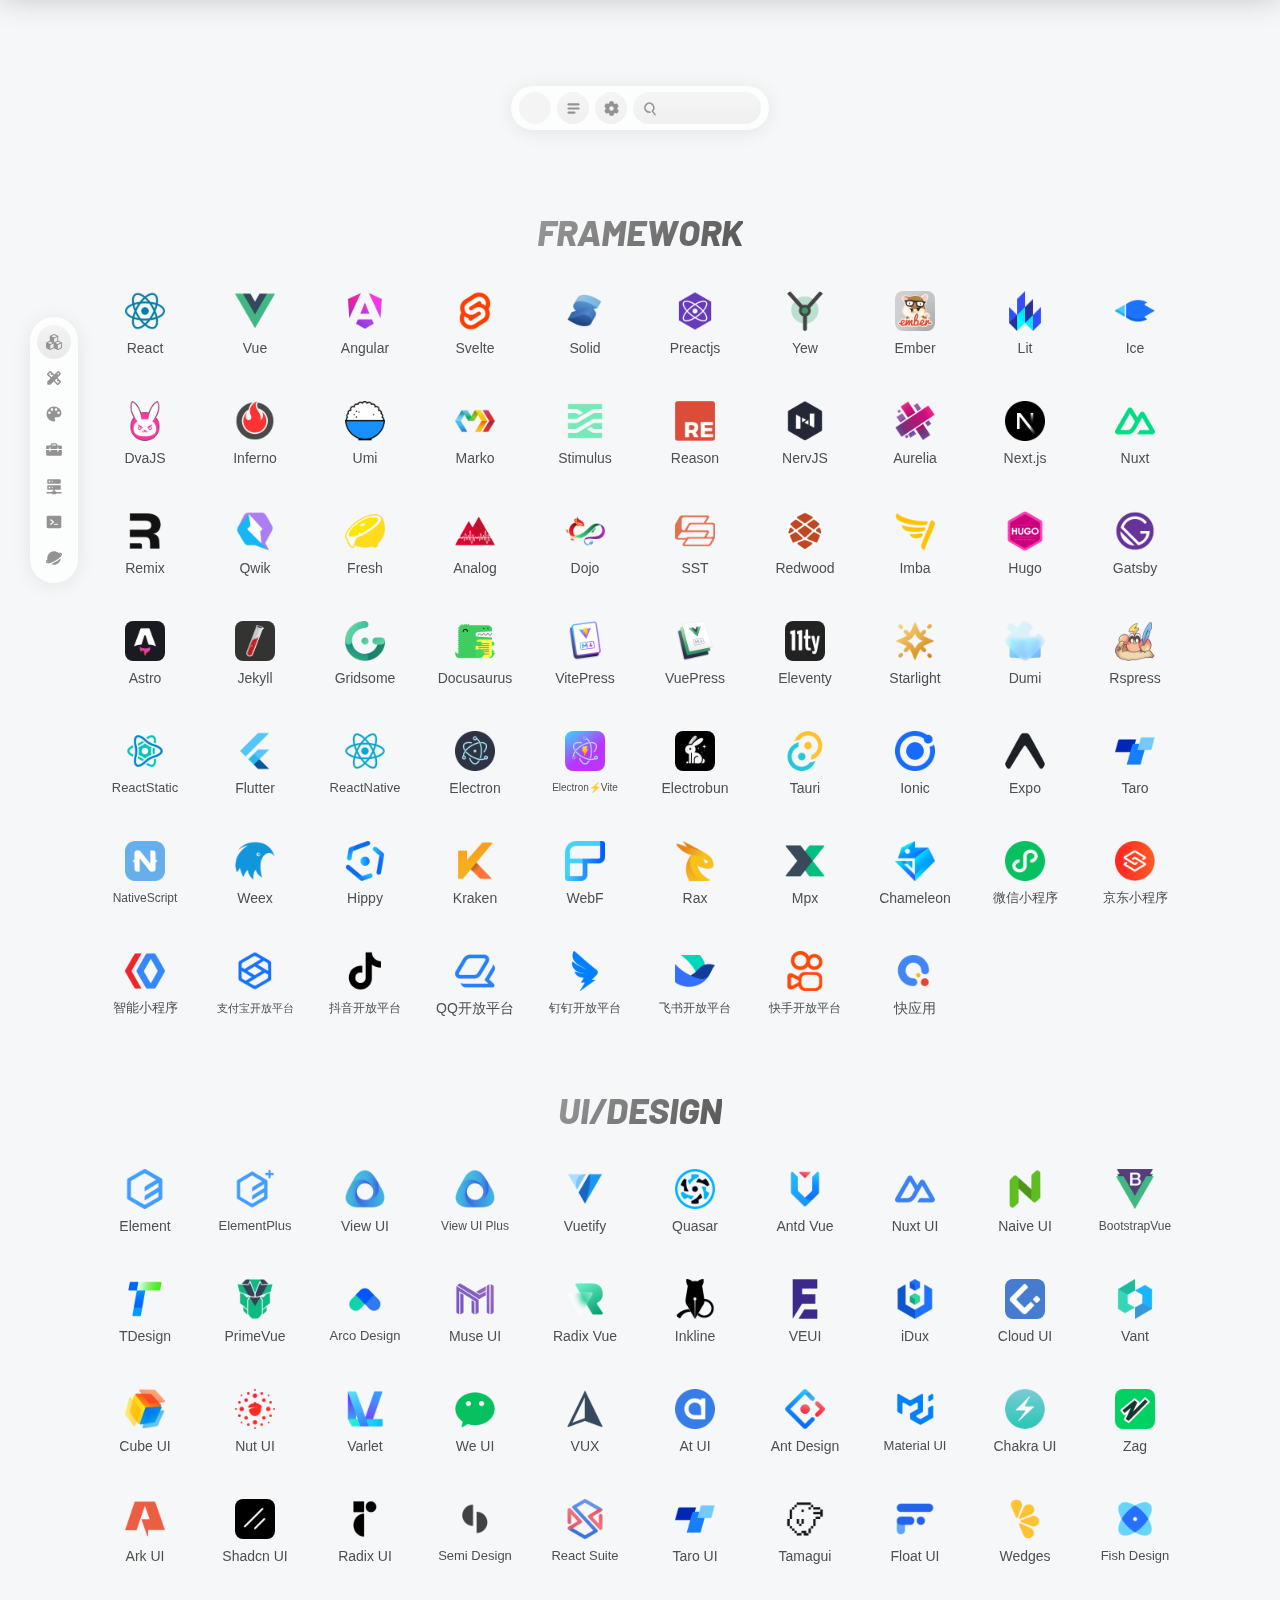
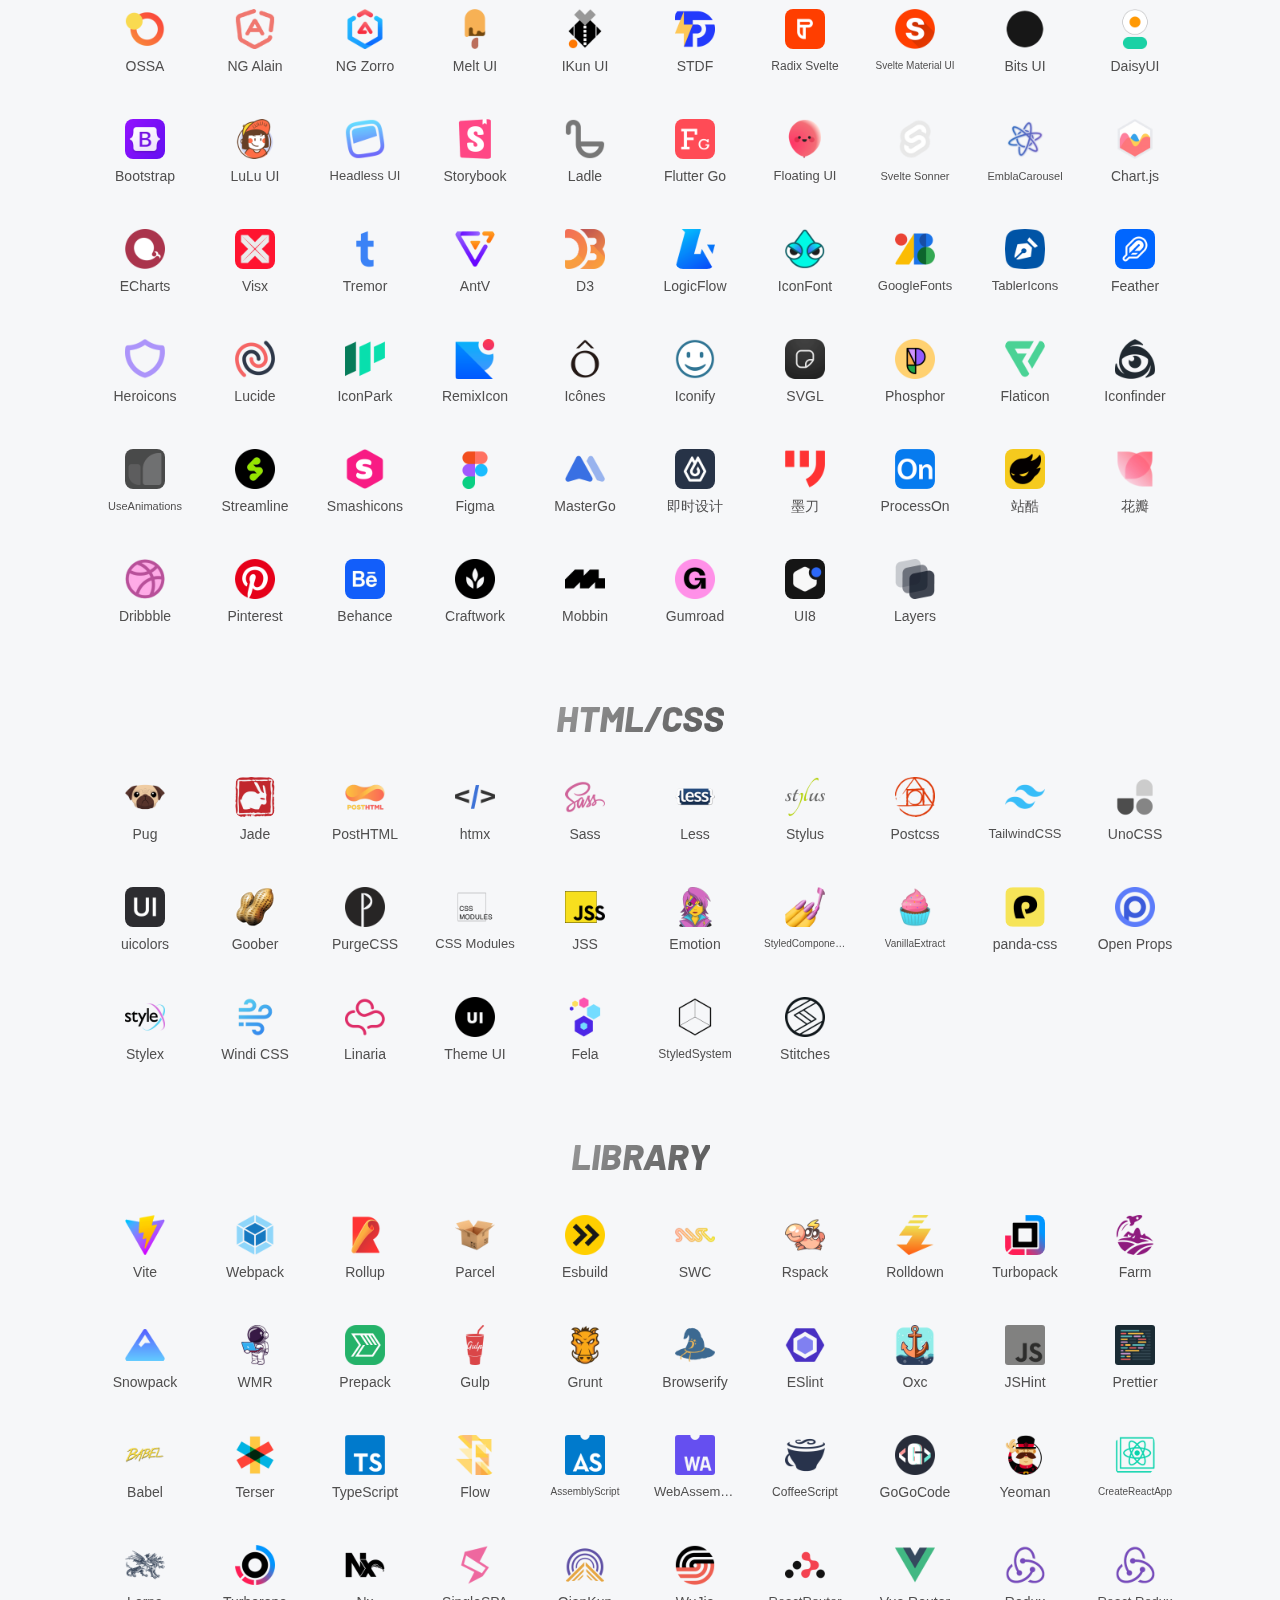
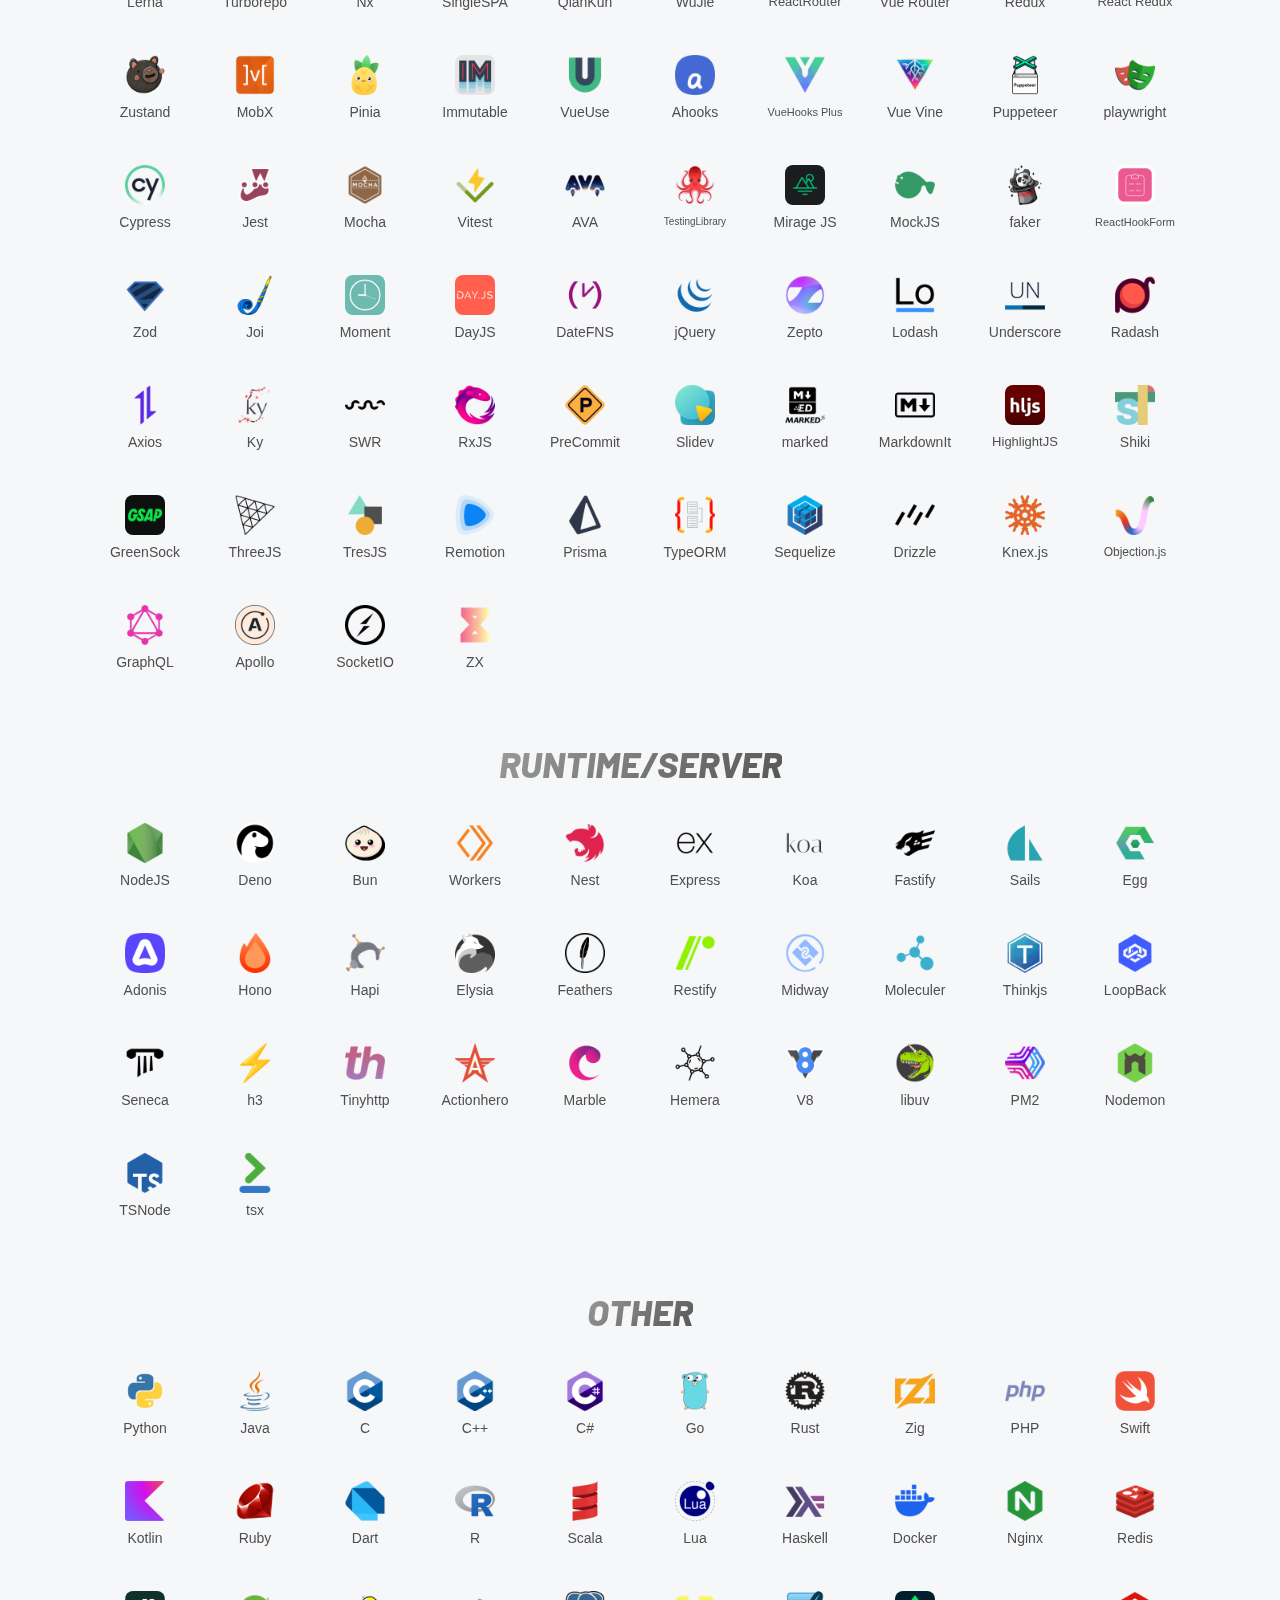
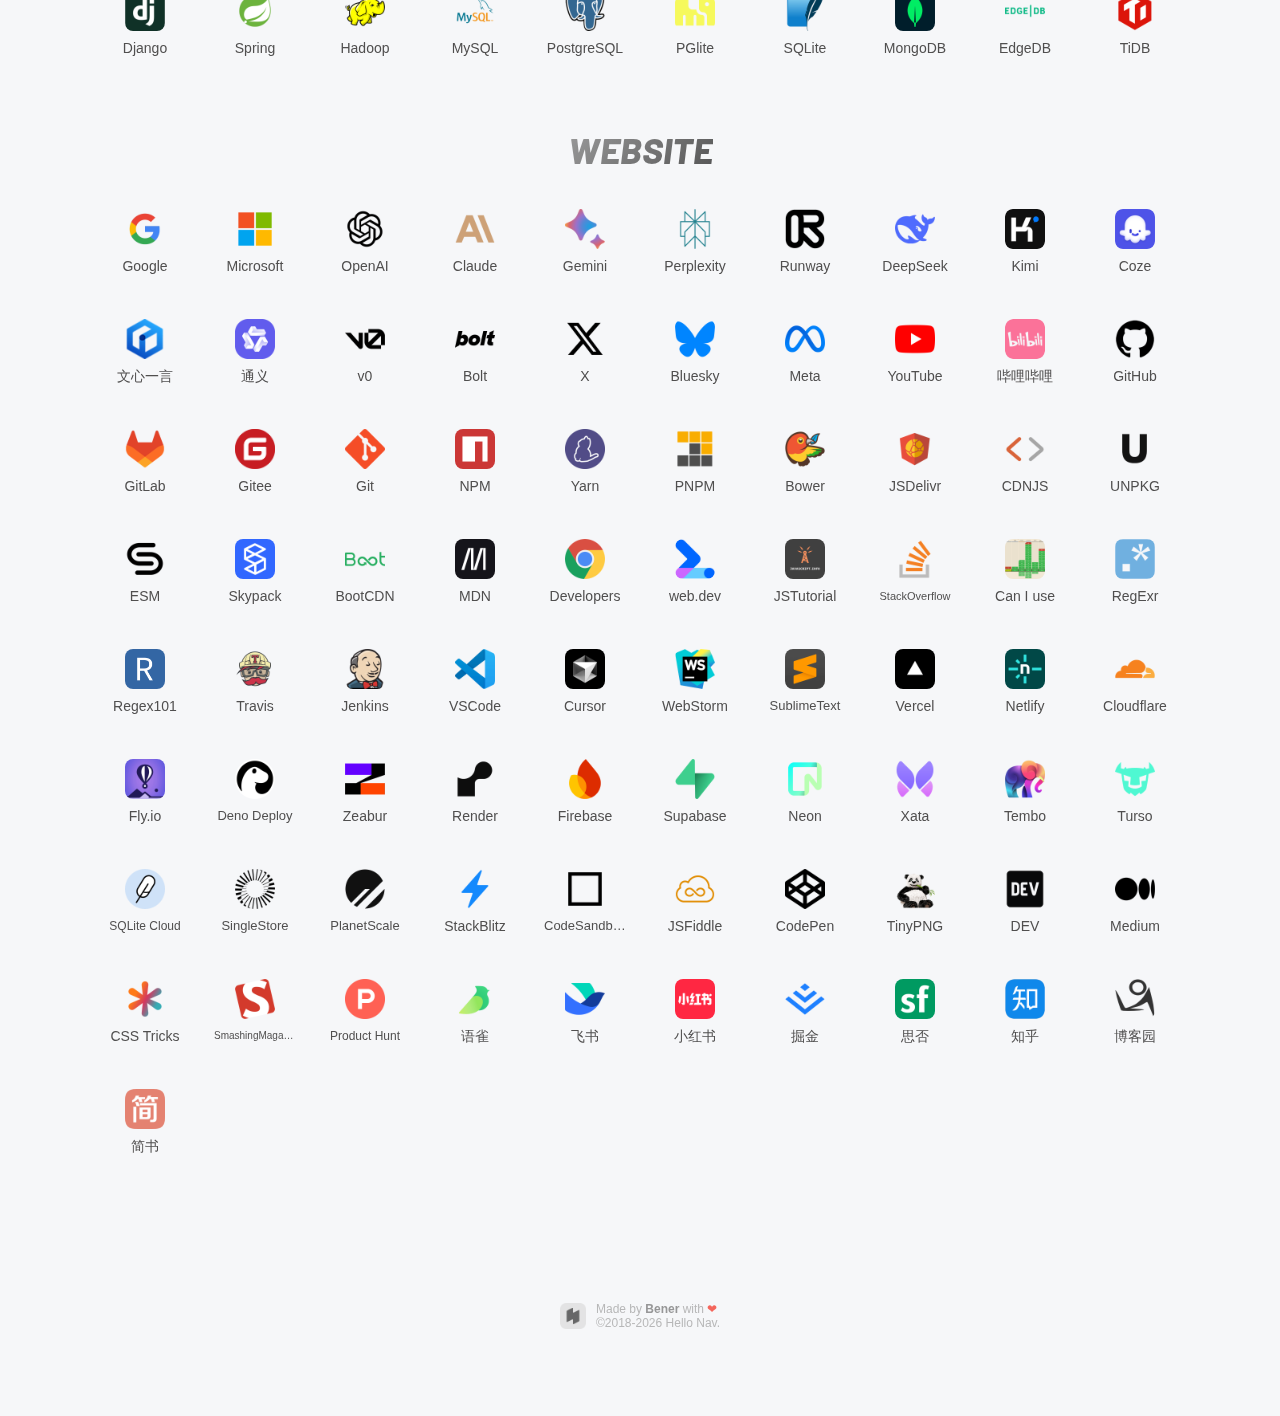
==== index.html @ e752f542 "CI BUILD" ====
<!DOCTYPE html>
<html lang="en">

<head>
  <meta charset="utf-8" />
  <!-- For old IEs -->
  <link rel="shortcut icon" href="/favicon/favicon.ico" />
  <!-- For new browsers - multisize ico  -->
  <link rel="icon" type="image/x-icon" sizes="16x16 32x32" href="/favicon/favicon.ico">
  <!-- For iPad with high-resolution Retina display running iOS ≥ 7: -->
  <link rel="apple-touch-icon" sizes="152x152" href="/favicon/favicon-152-precomposed.png">
  <!-- For iPad with high-resolution Retina display running iOS ≤ 6: -->
  <link rel="apple-touch-icon" sizes="144x144" href="/favicon/favicon-144-precomposed.png">
  <!-- For iPhone with high-resolution Retina display running iOS ≥ 7: -->
  <link rel="apple-touch-icon" sizes="120x120" href="/favicon/favicon-120-precomposed.png">
  <!-- For iPhone with high-resolution Retina display running iOS ≤ 6: -->
  <link rel="apple-touch-icon" sizes="114x114" href="/favicon/favicon-114-precomposed.png">
  <!-- For iPhone 6+ -->
  <link rel="apple-touch-icon" sizes="180x180" href="/favicon/favicon-180-precomposed.png">
  <!-- For first- and second-generation iPad: -->
  <link rel="apple-touch-icon" sizes="72x72" href="/favicon/favicon-72-precomposed.png">
  <!-- For non-Retina iPhone, iPod Touch, and Android 2.1+ devices: -->
  <link rel="apple-touch-icon" sizes="57x57" href="/favicon/favicon-57.png">
  <!-- For Old Chrome -->
  <link rel="icon" sizes="32x32" href="/favicon/favicon-32.png">
  <!-- For IE10 Metro -->
  <meta name="msapplication-TileColor" content="#FFFFFF">
  <meta name="msapplication-TileImage" content="/favicon/favicon-144.png">
  <meta name="theme-color" content="#f6f7f9">
  <!-- Chrome for Android -->
  <link rel="icon" sizes="192x192" href="/favicon/favicon-192.png">
  <meta name="viewport" content="width=device-width, initial-scale=1" />
  <meta name="description" content="A purely front-end development navigation" />
  <link rel="manifest" href="/manifest.json" />
  <title>Hello Nav!</title>
  <style>
    .skip-link {
      position: absolute;
      top: -100px;
      left: 0;
      background: #000000;
      color: white;
      padding: 8px;
      z-index: 100;
      font-family: 'bi';
    }

    .skip-link:focus {
      top: 0;
    }

  </style>
  <script src="/setup.js"></script>
  
  <script type="module" crossorigin src="/assets/index.5af26cb2.js"></script>
  <link rel="modulepreload" href="/assets/lib.41388907.js">
  <link rel="modulepreload" href="/assets/model.3e6e4081.js">
  <link rel="stylesheet" href="/assets/index.34c71556.css">
</head>

<body>
  <noscript>You need to enable JavaScript to run this app.</noscript>
  <a class="skip-link" href="#root">Skip to main</a>
  <div id="root"></div>
  <h1 style="color: transparent">Hello Nav</h1>
  
</body>

</html>
---- assets/index.34c71556.css ----
.panda-btn{position:relative;width:var(--nav-action-item-size);height:var(--nav-action-item-size);background:var(--nav-panda-primary-bg);border-radius:var(--nav-action-item-size);transition:background .3s .1s cubic-bezier(.6,.6,0,1),transform .3s cubic-bezier(.6,.6,0,1);overflow:hidden;cursor:pointer}.panda-btn:before,.panda-btn:after{content:"";position:absolute;top:0;left:0;width:100%;height:100%;transform:scale(0);border-radius:var(--nav-action-item-size);transition:background .3s cubic-bezier(.6,.6,0,1);animation-timing-function:cubic-bezier(.6,.6,0,1);animation-duration:.8s;animation-fill-mode:forwards}.panda-btn:before{animation-name:toggle-after;animation-delay:0s;background:var(--nav-panda-primary-bg)}.panda-btn:after{animation-name:toggle-before;animation-delay:.15s;background:var(--nav-panda-secondary-bg)}.panda-btn.active{background:var(--nav-panda-secondary-bg)}.panda-btn.active:before{animation-name:toggle-before;animation-delay:.15s;background:var(--nav-panda-primary-bg);z-index:1}.panda-btn.active:after{animation-name:toggle-after;animation-delay:0s;background:var(--nav-panda-secondary-bg)}@keyframes toggle-before{0%{transform:scale(0)}to{transform:scale(.35)}}@keyframes toggle-after{0%{transform:scale(.35)}to{transform:scale(1)}}.filter-bar{align-self:center;position:sticky;top:60px;border-radius:100px;padding:6px 8px;display:flex;align-items:center;-webkit-user-select:none;-moz-user-select:none;user-select:none;z-index:2024;color:var(--nav-filter-color);background:var(--nav-filter-bg);box-shadow:var(--nav-shadow);-webkit-backdrop-filter:blur(20px);backdrop-filter:blur(20px);transition:.3s}.filter-bar:hover{background:var(--nav-filter-bg-hover)}.filter-bar>*:not(:last-child){margin-right:6px}.filter-bar__btn{display:flex}.filter-bar__btn>*:not(:last-child){margin-right:6px}.filter-bar__toggle-btn{display:flex;justify-content:center;align-items:center;width:var(--nav-action-item-size);height:var(--nav-action-item-size);border-radius:50%;background:var(--nav-action-item-bg);background-size:var(--nav-action-item-bg-size);transition:transform .3s cubic-bezier(.6,.6,0,1),all .3s;cursor:pointer;-webkit-backdrop-filter:blur(2px);backdrop-filter:blur(2px)}.filter-bar__toggle-btn:hover,.filter-bar__toggle-btn:active{background-size:var(--nav-action-item-bg-size-hover)}.filter-bar__toggle-btn .icon{font-size:15px}.filter-bar__input-warp{position:relative}.filter-bar__input-warp:hover .search-input{background-size:var(--nav-action-item-bg-size-hover)}.filter-bar__input-warp .search-input{outline:none;height:var(--nav-action-item-size);line-height:var(--nav-action-item-size);width:80px;padding-left:28px;padding-right:20px;border:none;border-radius:100px;font-size:14px;color:var(--nav-color-primary);background:var(--nav-action-item-bg);background-size:var(--nav-action-item-bg-size);transition:.4s cubic-bezier(.6,.6,0,1);-webkit-backdrop-filter:blur(3px);backdrop-filter:blur(3px);will-change:width,background,padding}.filter-bar__input-warp .search-input:focus,.filter-bar__input-warp .search-input:not([value=""]){width:210px;padding-left:15px;padding-right:28px}.filter-bar__input-warp .search-input:focus~.input-icon-wrap,.filter-bar__input-warp .search-input:not([value=""])~.input-icon-wrap{transform:translate(218px)}.filter-bar__input-warp .search-input:focus~.input-icon-wrap .search-icon,.filter-bar__input-warp .search-input:not([value=""])~.input-icon-wrap .search-icon{opacity:0}.filter-bar__input-warp .search-input:focus~.input-icon-wrap .clear-icon,.filter-bar__input-warp .search-input:not([value=""])~.input-icon-wrap .clear-icon{opacity:1}.filter-bar__input-warp .input-icon-wrap{position:absolute;top:10px;left:10px;border-radius:50px;transform:translate(0);will-change:transform;transition:transform .4s cubic-bezier(.6,.6,0,1)}.filter-bar__input-warp .input-icon-wrap .search-icon{opacity:1;position:absolute;top:0;left:0;will-change:opacity;transition:color .3s,opacity .4s cubic-bezier(.6,.6,0,1)}.filter-bar__input-warp .input-icon-wrap .clear-icon{opacity:0;position:absolute;top:0;left:0;margin-top:-1px;z-index:10;will-change:opacity;transition:color .3s,opacity .4s cubic-bezier(.6,.6,0,1);cursor:pointer}.cell{display:grid;grid-template:10px 90px 10px / 10px 90px 10px;transform-style:preserve-3d;perspective:500px}.cell .app{position:relative;display:grid;grid-area:2 / 2;grid-template:6px 1fr 20px 10px / 1fr;border-radius:8px;transform-origin:bottom;transition:background .2s,transform .8s cubic-bezier(.6,.6,0,1);backface-visibility:hidden;overflow:hidden;background:var(--nav-app-bg)}.cell .app:hover{background:var(--nav-app-bg-hover);box-shadow:var(--nav-shadow);animation:2.5s 2s rock infinite}.cell .app:hover .corner{width:20px;height:20px;transition-duration:.3s;transition-delay:.1s}.cell .app .img-box{grid-area:2 / 1;display:flex;justify-content:center;align-items:center}.cell .app .img-box img{display:inline-block;width:40px;height:40px;border-radius:8px;opacity:var(--nav-app-logo-op);transition:filter .3s;filter:none}.cell .app .img-box img.less-radius{border-radius:3px}.cell .app .img-box img.dark-invert{filter:var(--nav-app-logo-filter-invert)}.cell .app .title{grid-area:3 / 1;overflow:hidden;text-overflow:ellipsis;white-space:nowrap;padding:0 4px;line-height:20px;font-size:14px;color:var(--nav-color-primary);transition:color .3s}.cell .app .title[data-size=small]{font-size:13px}.cell .app .title[data-size=tiny]{font-size:12px}.cell .app .title[data-size=mini]{font-size:11px}.cell .app .title[data-size=micro]{font-size:10px}.cell .app .corner{overflow:hidden;position:absolute;top:0;right:0;width:0px;height:0px;transition-duration:.15s;transition-timing-function:cubic-bezier(.6,.6,0,1);border-radius:0 8px;background:var(--nav-app-corner-bg);box-shadow:0 2px 6px #80808014,0 2px 2px #3a3a3a14}.cell .app .corner:hover{width:26px;height:26px;transition-duration:.3s}.cell .app .corner:hover .corner-icon-wrap .corner-icon{transform:rotate(45deg) translateY(6px);transition-duration:.2s}.cell .app .corner:active{width:28px;height:28px;transition-duration:.2s}.cell .app .corner:active .corner-icon-wrap .corner-icon{transform:rotate(45deg) translateY(5px)}.cell .app .corner .corner-icon-wrap{overflow:hidden;position:absolute;top:0;left:2px;bottom:2px;right:0;clip-path:polygon(0 0,100% 0,100% 100%,0 0)}.cell .app .corner .corner-icon-wrap .corner-icon{position:absolute;top:0;right:0;width:12px;height:12px;transform:rotate(45deg) translateY(12px);transition:.2s .1s cubic-bezier(.6,.6,0,1)}.cell .app-back{display:grid;grid-area:2 / 2;grid-template-rows:12px 1fr 22px 7px;border-radius:8px;transition:color .3s,background .3s,transform .8s cubic-bezier(.6,.6,0,1);transform-origin:center;transform:rotateY(180deg);backface-visibility:hidden;background:var(--nav-app-bg);color:var(--nav-color-primary)}.cell .app-back .app-setting-head{display:grid;grid-area:2 / 1;grid-template-rows:1fr 1fr;font-size:13px}.cell .app-back .app-setting-head img{grid-area:1 / 1;width:24px;height:24px;border-radius:4px;margin:auto;opacity:var(--nav-app-logo-op);transition:filter .3s;vertical-align:middle;filter:none}.cell .app-back .app-setting-head img.less-radius{border-radius:1px}.cell .app-back .app-setting-head img.dark-invert{filter:var(--nav-app-logo-filter-invert)}.cell .app-back .app-setting-head .title{grid-area:2 / 1;font-size:13px;line-height:24px;padding:0 2px;overflow:hidden;text-overflow:ellipsis;white-space:nowrap;color:var(--nav-color-primary);transition:color .3s}.cell .app-back .app-setting-head .title[data-size=small]{font-size:13px}.cell .app-back .app-setting-head .title[data-size=tiny]{font-size:12px}.cell .app-back .app-setting-head .title[data-size=mini]{font-size:11px}.cell .app-back .app-setting-head .title[data-size=micro]{font-size:10px}.cell .app-back .app-setting-content{grid-area:3 / 1;display:flex;justify-content:center;flex:1}.cell .app-back .app-setting-content .icon{-webkit-user-select:none;-moz-user-select:none;user-select:none;padding:3px;font-size:16px;cursor:pointer;border-radius:6px;font-family:iconfont;vertical-align:top;line-height:1}.cell .app-back .app-setting-content .icon:hover:not(.disabled){background:var(--nav-app-icon-bg-hover)}.cell .app-back .app-setting-content .icon.disabled{color:var(--nav-color-secondary);cursor:not-allowed}.cell .app-back .app-setting-content .icon-favorite-active{color:#ffc107}.cell.favorite+.cell:not(.favorite):before{content:"";position:absolute;top:50%;left:-1.5px;margin-top:-11px;border-radius:3px;width:3px;height:22px;transition:background .3s;background:var(--nav-line-color-primary)!important}.cell .app-placeholder{display:flex;justify-content:center;align-items:center;width:100px;height:98px;grid-area:2 / 2;border-radius:8px;font-size:40px;transition:all .3s,transform .8s cubic-bezier(.6,.6,0,1);transform-origin:center;transform:rotateY(180deg);backface-visibility:hidden;background:var(--nav-app-bg);color:var(--nav-color-secondary);animation:.8s app-reverse forwards cubic-bezier(.6,.6,0,1);cursor:pointer}.cell .app-placeholder:hover{background:var(--nav-bg-secondary)!important}.cell .app-placeholder .icon{font-size:30px;cursor:pointer;border-radius:6px;font-family:iconfont}@keyframes app-reverse{0%{transform:rotateY(180deg)}to{transform:rotateY(0)}}@keyframes rock{75%{transform:rotate(0)}80%{transform:rotate(-4deg)}85%{transform:rotate(3deg)}90%{transform:rotate(-2deg)}95%{transform:rotate(1deg)}}.contain-wrap{padding:80px 3vw 0;margin-bottom:55px}.contain-wrap.category{padding:80px 5vw 0}.contain-wrap .category-item:last-child{min-height:calc(100vh - 420px)}.contain-wrap .category-item:not(:last-child){margin-bottom:50px}.contain-wrap .category-item__title{font-size:36px;font-weight:400;font-style:normal;font-family:bi;margin-bottom:15px;scroll-margin-top:180px}@media screen and (min-width: 2000px){.contain-wrap .category-item__title{font-size:42px}}.contain-wrap .category-item__title-link{display:inline-block;background:var(--nav-header-gradient-color);-webkit-background-clip:text;background-clip:text;-webkit-text-fill-color:transparent;color:var(--nav-header-color);transition:opacity .3s;opacity:.8}.contain-wrap .category-item__title-link:hover{opacity:1}.contain-wrap .category-item .app-list{justify-content:center}.contain-wrap .app-list{display:grid;grid-template-columns:repeat(auto-fill,110px);justify-content:center}.contain-wrap.reverse .app{transition:transform .8s cubic-bezier(.6,.6,0,1);transform:rotateY(-180deg)}.contain-wrap.reverse .app *{transition:none!important}.contain-wrap.reverse .app-back,.contain-wrap.reverse .app-placeholder{transform:rotateY(0);background:var(--nav-app-bg-setting)}.contain-wrap:not(.reverse) .app-back{transition:background .3s,transform .8s cubic-bezier(.6,.6,0,1)}.contain-wrap:not(.reverse) .app-back *{transition:none!important}@media screen and (max-width: 700px){.contain-wrap{padding-left:1vw!important;padding-right:1vw!important}}.err-message{line-height:30px;text-align:center;margin-top:25vh;font-size:24px;color:var(--nav-color-regular);transition:color .3s}.err-message .error-tips{font-size:20px;margin-top:8px;color:var(--nav-color-secondary)}.err-message a{display:inline-flex;align-items:center;vertical-align:bottom;padding:0 4px;border-radius:6px;text-decoration:underline;color:var(--nav-color-regular);transition:color .1s,background .1s}.err-message a:hover{background:var(--nav-bg-secondary);color:var(--nav-color-primary)}.err-message a:hover .icon{fill:var(--nav-color-primary)}.err-message a .icon{display:inline-block;color:var(--nav-color-regular);transition:color .1s;margin-right:2px}.err-message a .icon>div{height:100%}.err-message a .icon>div svg{vertical-align:top}.result-tips{height:0;color:var(--nav-color-secondary)}.sidebar{position:fixed;top:50%;left:30px;transform:translateY(-50%)}.sidebar .navbar{display:flex;flex-direction:column;gap:2px;border-radius:24px;padding:8px 7px;background:var(--nav-filter-bg);box-shadow:var(--nav-shadow);-webkit-backdrop-filter:blur(20px);backdrop-filter:blur(20px);transition:background .3s,margin .4s,padding .4s;transition-timing-function:cubic-bezier(.6,.6,0,1)}.sidebar .navbar:hover{padding:8px 9px;margin-left:-10px}.sidebar .navbar:hover a{width:160px;padding:8px 12px}.sidebar .navbar:hover a .sidebar__title{opacity:1;transition:opacity .55s}.sidebar .navbar:hover+.go-top{transform:scale(0)!important;opacity:0!important}.sidebar .navbar a{box-sizing:border-box;width:34px;display:flex;overflow:hidden;line-height:18px;padding:8px;border-radius:30px;color:var(--nav-filter-color);transition:color .3s,padding .4s,width .4s;transition-timing-function:cubic-bezier(.6,.6,0,1)}.sidebar .navbar a:hover,.sidebar .navbar a:active,.sidebar .navbar a.active{background:var(--nav-action-item-bg)}.sidebar .navbar a .sidebar__title{opacity:0;font-weight:700;font-size:12px;margin-left:8px;transition:opacity .4s;transition-timing-function:cubic-bezier(.6,.6,0,1)}.sidebar .navbar a .icon{font-size:18px}.sidebar .go-top{position:absolute;box-sizing:border-box;display:block;padding:10px;margin-top:10px;margin-left:4px;border-radius:30px;color:var(--nav-filter-color);background:var(--nav-filter-bg);font-size:18px;box-shadow:var(--nav-shadow);-webkit-backdrop-filter:blur(20px);backdrop-filter:blur(20px);transition:.3s,transform .4s,opacity .4s;transition-timing-function:cubic-bezier(.6,.6,0,1);transform:scale(0);opacity:0}.sidebar .go-top.show{transform:scale(1);opacity:1}.sidebar .go-top:hover,.sidebar .go-top:active{background:var(--nav-filter-bg-hover)}@media screen and (max-width: 700px){.sidebar{display:none}}@media screen and (min-width: 1560px){.sidebar{left:40px}}@media screen and (min-width: 1920px){.sidebar{left:45px}}.footer__wrap{display:flex;justify-content:center;align-items:center;-webkit-user-select:none;-moz-user-select:none;user-select:none;margin-top:70px;font-size:12px;line-height:1.2;color:var(--nav-color-secondary)}.footer__wrap .footer__copyright{text-align:left;opacity:.8}.footer__wrap .logo{display:inline-block;width:26px;height:26px;margin-right:10px;font-size:0;background:url(/favicon/favicon-512.png) center / cover;color:transparent;filter:var(--nav-logo-filter);transition:.4s}.footer__wrap .logo:hover{filter:var(--nav-logo-filter-hover)}.footer__wrap .heart{color:#f44336}.footer__wrap .bold{font-weight:700}.footer__wrap .bener-link{color:var(--nav-color-regular);transition:.3s}.footer__wrap .bener-link:hover{color:var(--nav-color-primary)}@font-face{font-family:iconfont;src:url([data-uri]) format("woff")}.iconfont{font-family:iconfont!important;font-size:16px;font-style:normal;-webkit-font-smoothing:antialiased;-moz-osx-font-smoothing:grayscale}.icon-right:before{content:"\e6d7"}.icon-left:before{content:"\e6da"}.icon-hide:before{content:"\e6d5"}.icon-show:before{content:"\e6d6"}.icon-edit:before{content:"\e6d4"}.icon-favorite-active:before{content:"\e6d2"}.icon-favorite:before{content:"\e6d3"}.icon-add:before{content:"\e6d9"}:root{--nav-bg-primary: #ffffff;--nav-bg-regular: #f6f7f9;--nav-bg-secondary: #eeeeee;--nav-color-primary: #504f4f;--nav-color-regular: #7f7f7f;--nav-color-secondary: #a8a8a8;--nav-line-color-primary: #e4e4e4;--nav-shadow: 0 2px 20px rgba(0, 0, 0, .08);--nav-filter-color: #939393;--nav-filter-bg: rgba(255, 255, 255, .7);--nav-filter-bg-hover: rgba(255, 255, 255, .9);--nav-header-color: #606060;--nav-header-gradient-color: linear-gradient(135deg, #858585, #2e2e2e);--nav-action-item-bg: linear-gradient(rgba(0, 0, 0, .04), rgba(0, 0, 0, .08));--nav-action-item-bg-size: 200% 200%;--nav-action-item-bg-size-hover: 100% 100%;--nav-action-item-size: 32px;--nav-panda-primary-bg: #f4f4f4;--nav-panda-secondary-bg: var(--nav-color-regular);--nav-app-bg: none;--nav-app-bg-hover: var(--nav-bg-primary);--nav-app-bg-setting: var(--nav-bg-primary);--nav-app-logo-op: 1;--nav-app-logo-filter-invert: none;--nav-app-corner-bg: linear-gradient(45deg, #fff 36%, #d3d3d3 44%, #2f3242 52%);--nav-app-icon-bg-hover: #f4f4f4;--nav-logo-filter: grayscale(1) opacity(.8);--nav-logo-filter-hover: grayscale(0) opacity(1)}:root.theme--dark{--nav-bg-primary: #292929;--nav-bg-regular: #1e1e1e;--nav-bg-secondary: #303030;--nav-color-primary: #c6c6c6;--nav-color-regular: #a0a0a0;--nav-color-secondary: #808080;--nav-line-color-primary: #464646;--nav-shadow: 0 2px 20px rgba(0, 0, 0, .08);--nav-filter-color: #a0a0a0;--nav-filter-bg: rgba(60, 60, 60, .6);--nav-filter-bg-hover: rgba(60, 60, 60, .8);--nav-header-color: var(--nav-color-primary);--nav-header-gradient-color: linear-gradient(135deg, #909090, #ededed);--nav-action-item-bg: linear-gradient(rgba(255, 255, 255, .04), rgba(255, 255, 255, .08));--nav-action-item-bg-size: 200% 200%;--nav-action-item-bg-size-hover: 100% 100%;--nav-action-item-size: 32px;--nav-panda-primary-bg: var(--nav-color-regular);--nav-panda-secondary-bg: #434343;--nav-app-bg: var(--nav-bg-primary);--nav-app-bg-hover: #252525;--nav-app-bg-setting: var(--nav-bg-primary);--nav-app-logo-op: .8;--nav-app-logo-filter-invert: invert(.9);--nav-app-corner-bg: linear-gradient(45deg, #383838 36%, #636363 44%, #1e2022 52%);--nav-app-icon-bg-hover: #404040;--nav-logo-filter: opacity(.4) grayscale(1);--nav-logo-filter-hover: opacity(1) brightness(.8)}@font-face{font-family:bi;src:url(/assets/bi.72f0bf5a.woff) format("woff"),url(/assets/bi.ec4dbe40.ttf)}@font-face{font-family:DINAlternate;src:url(/assets/DINAlternate.2479db63.woff) format("woff")}*{margin:0;padding:0;list-style:none;text-decoration:none;-webkit-tap-highlight-color:transparent}html{background:var(--nav-bg-regular)}body{background:var(--nav-bg-regular);font-size:14px;font-family:-apple-system,BlinkMacSystemFont,Segoe UI,Roboto,Oxygen,Ubuntu,Cantarell,Fira Sans,Droid Sans,Helvetica Neue,sans-serif;-webkit-font-smoothing:antialiased;-moz-osx-font-smoothing:grayscale;transition:.3s;transition-property:background,color}body:before{content:"";position:fixed;top:-50px;left:0;width:100%;height:50px;box-shadow:0 0 30px #16161633;z-index:2024}h1{height:0;line-height:0;width:0;text-indent:-99999px;overflow:hidden;visibility:hidden;font-family:bi}.icon{width:1em;height:1em;fill:currentColor;overflow:hidden}#root{display:flex;flex-direction:column;padding:86px 0;text-align:center;min-height:100vh;box-sizing:border-box}.body{flex:1;display:flex;flex-direction:column}.main{flex:1;min-height:300px}.vertical-center{vertical-align:middle}
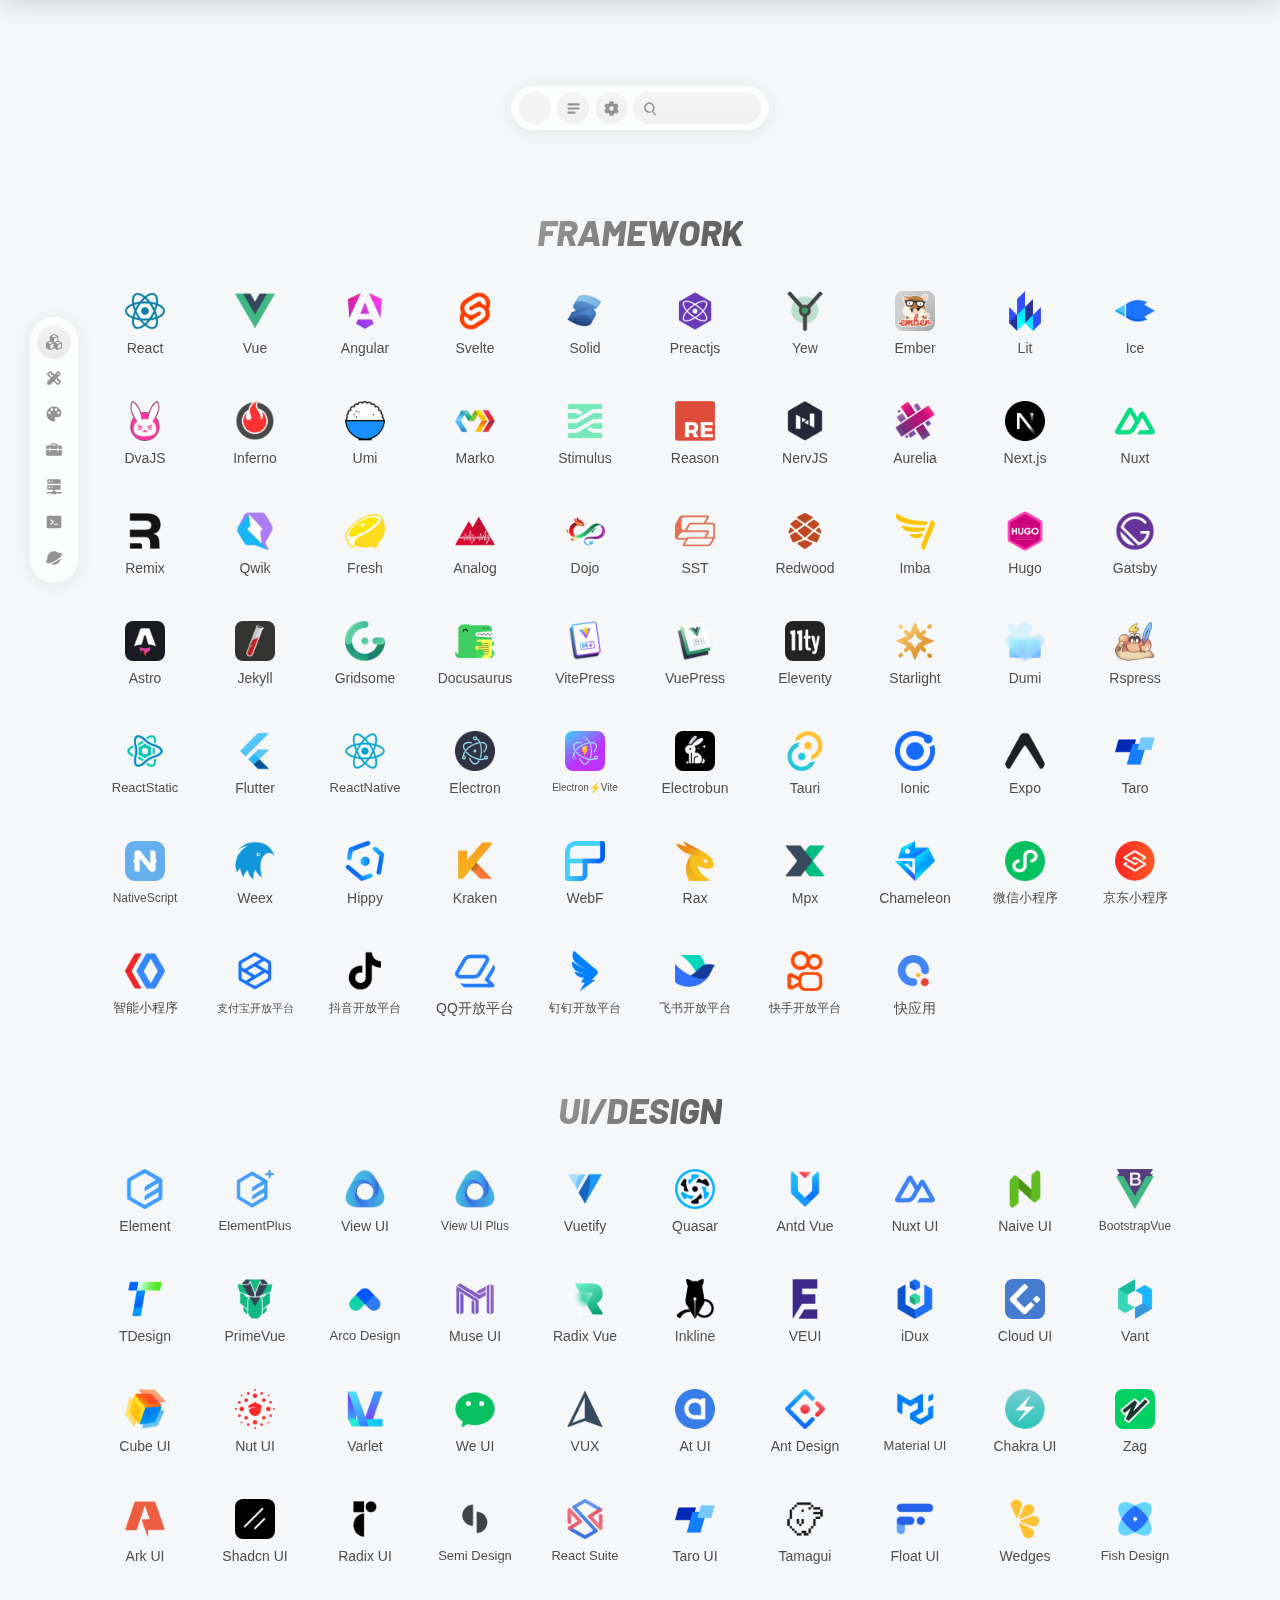
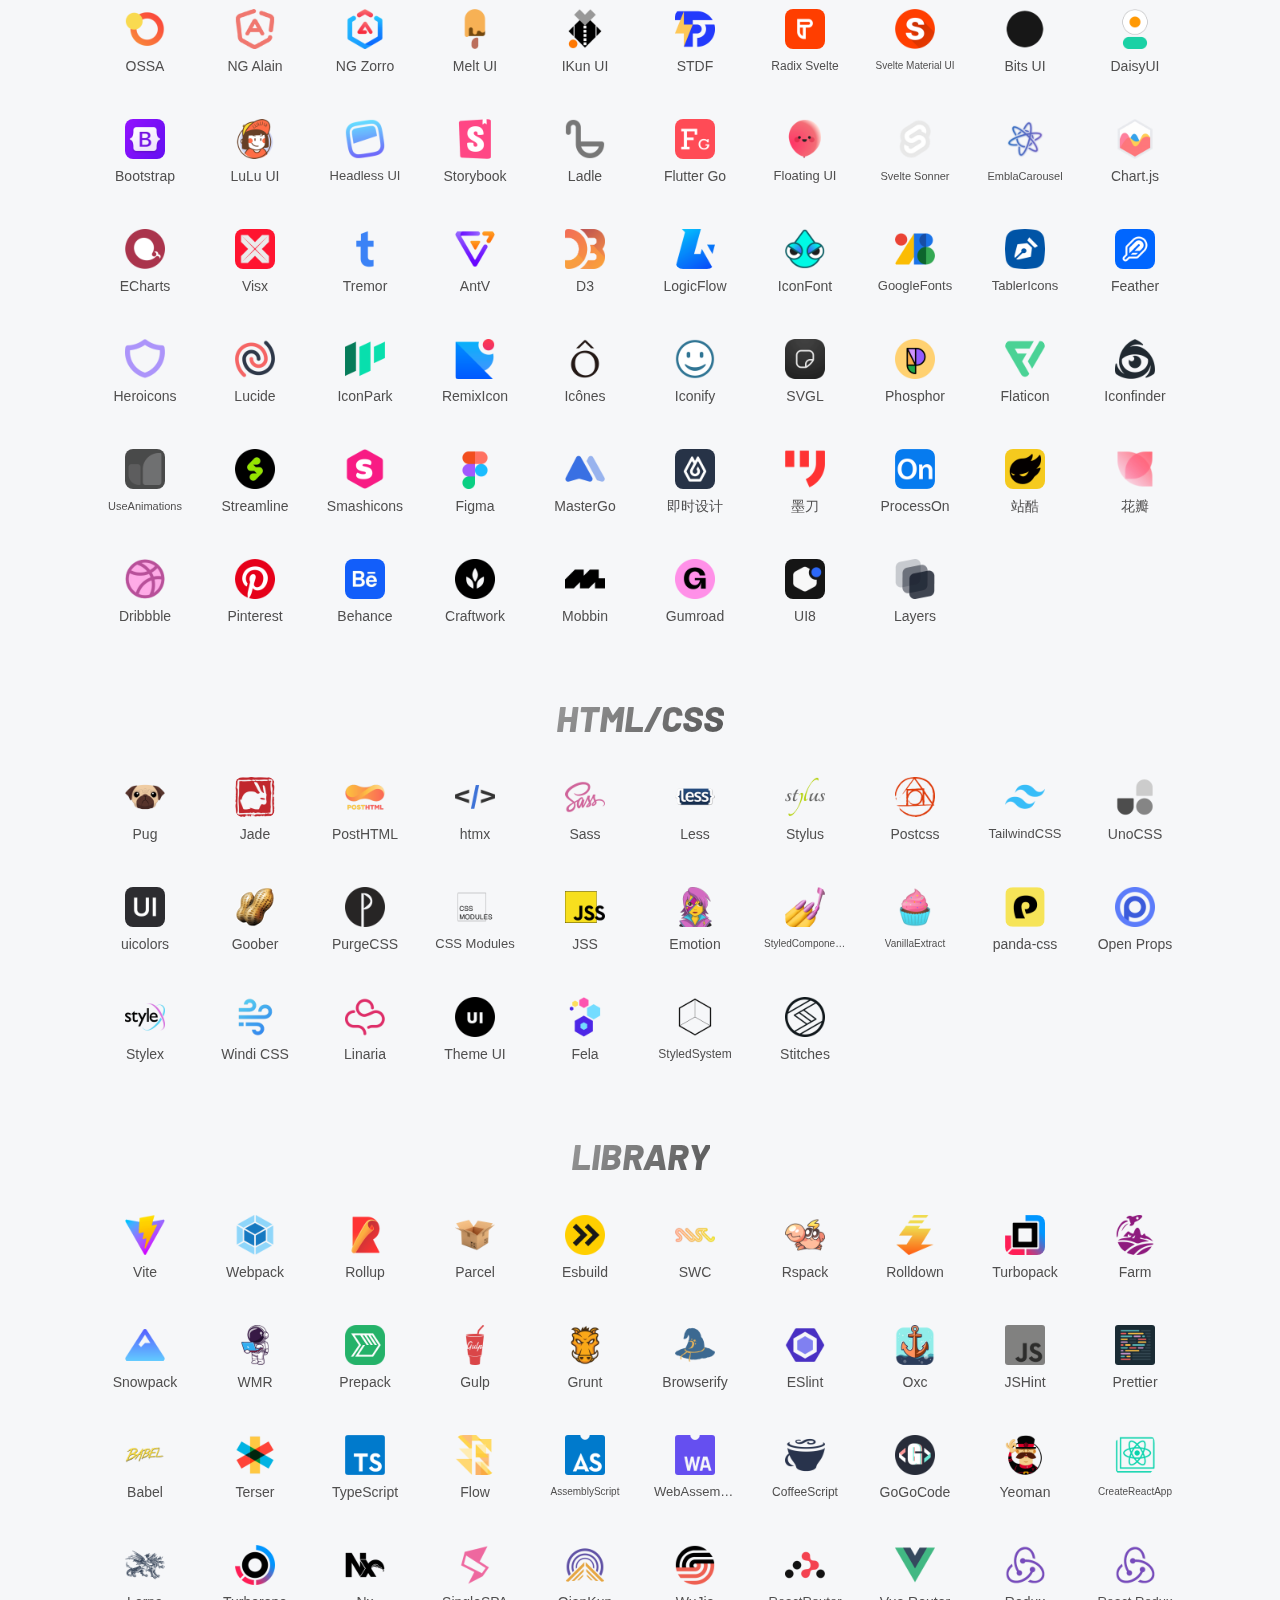
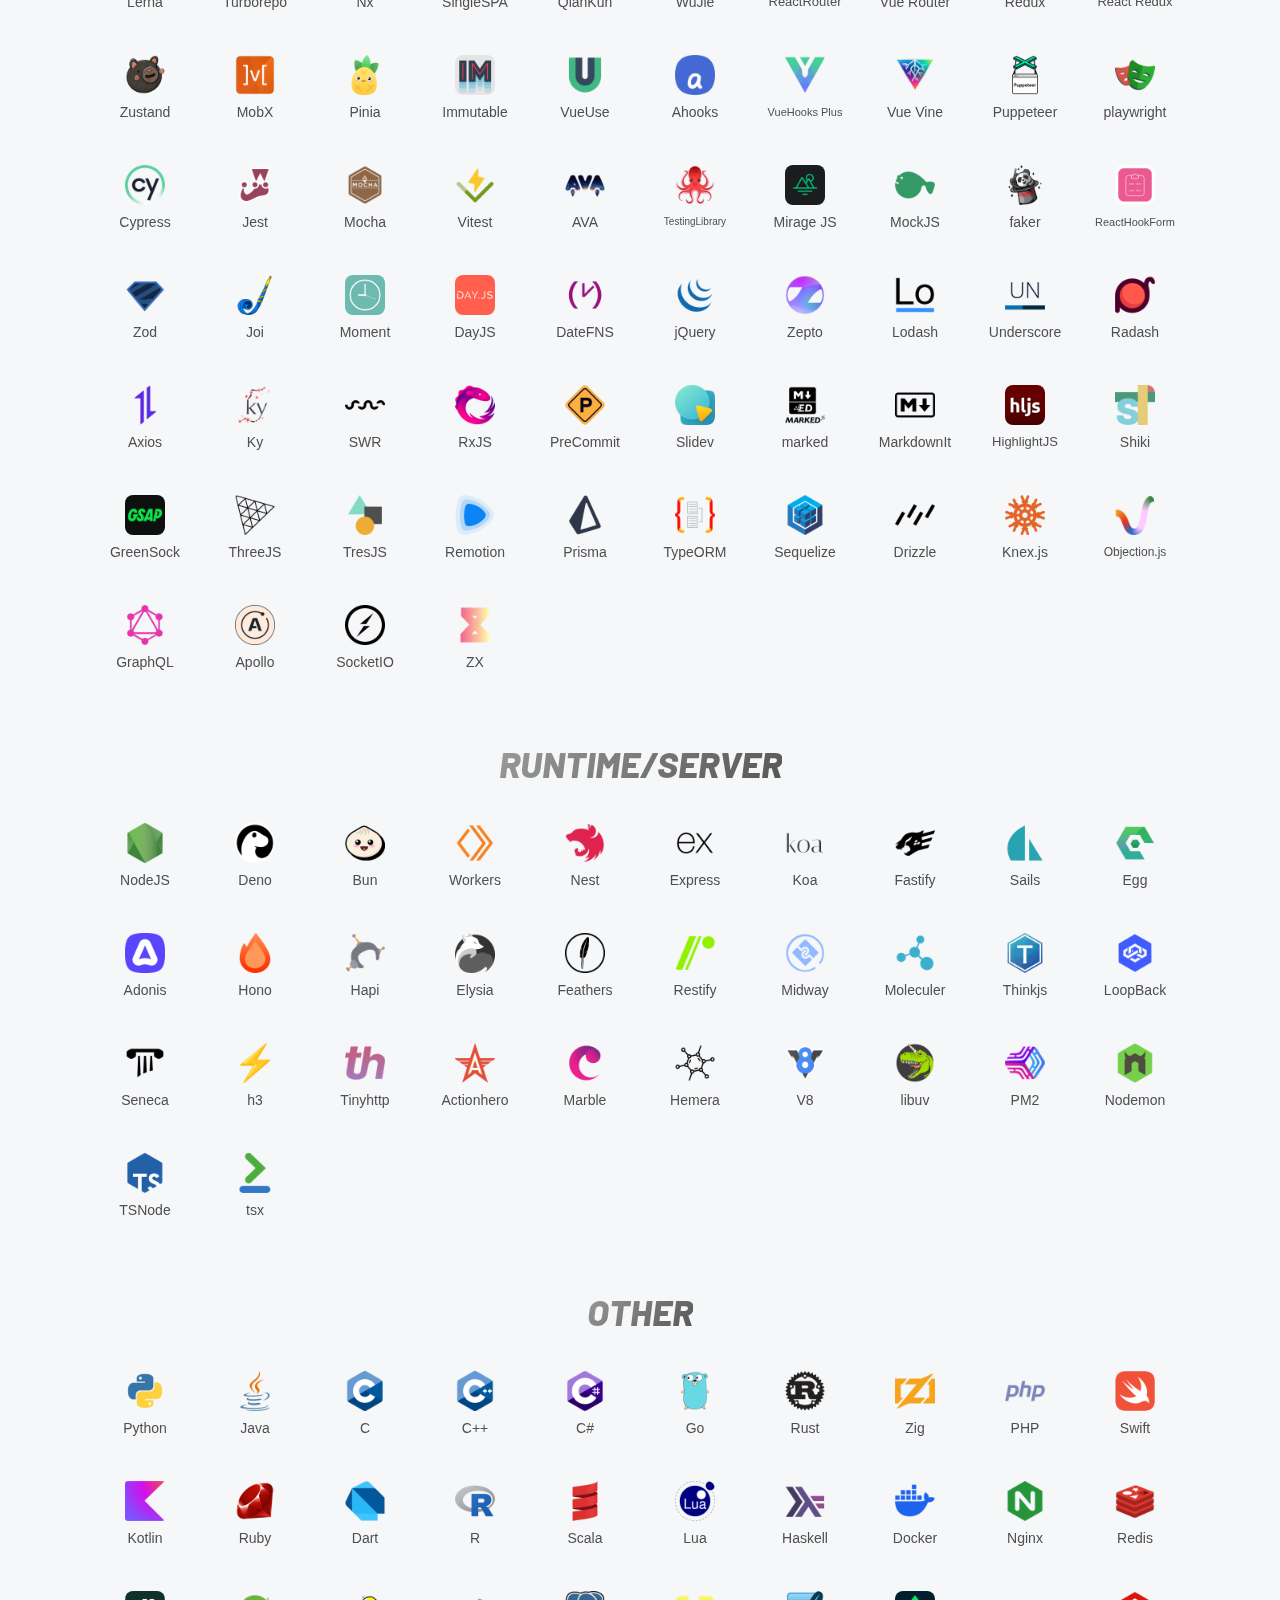
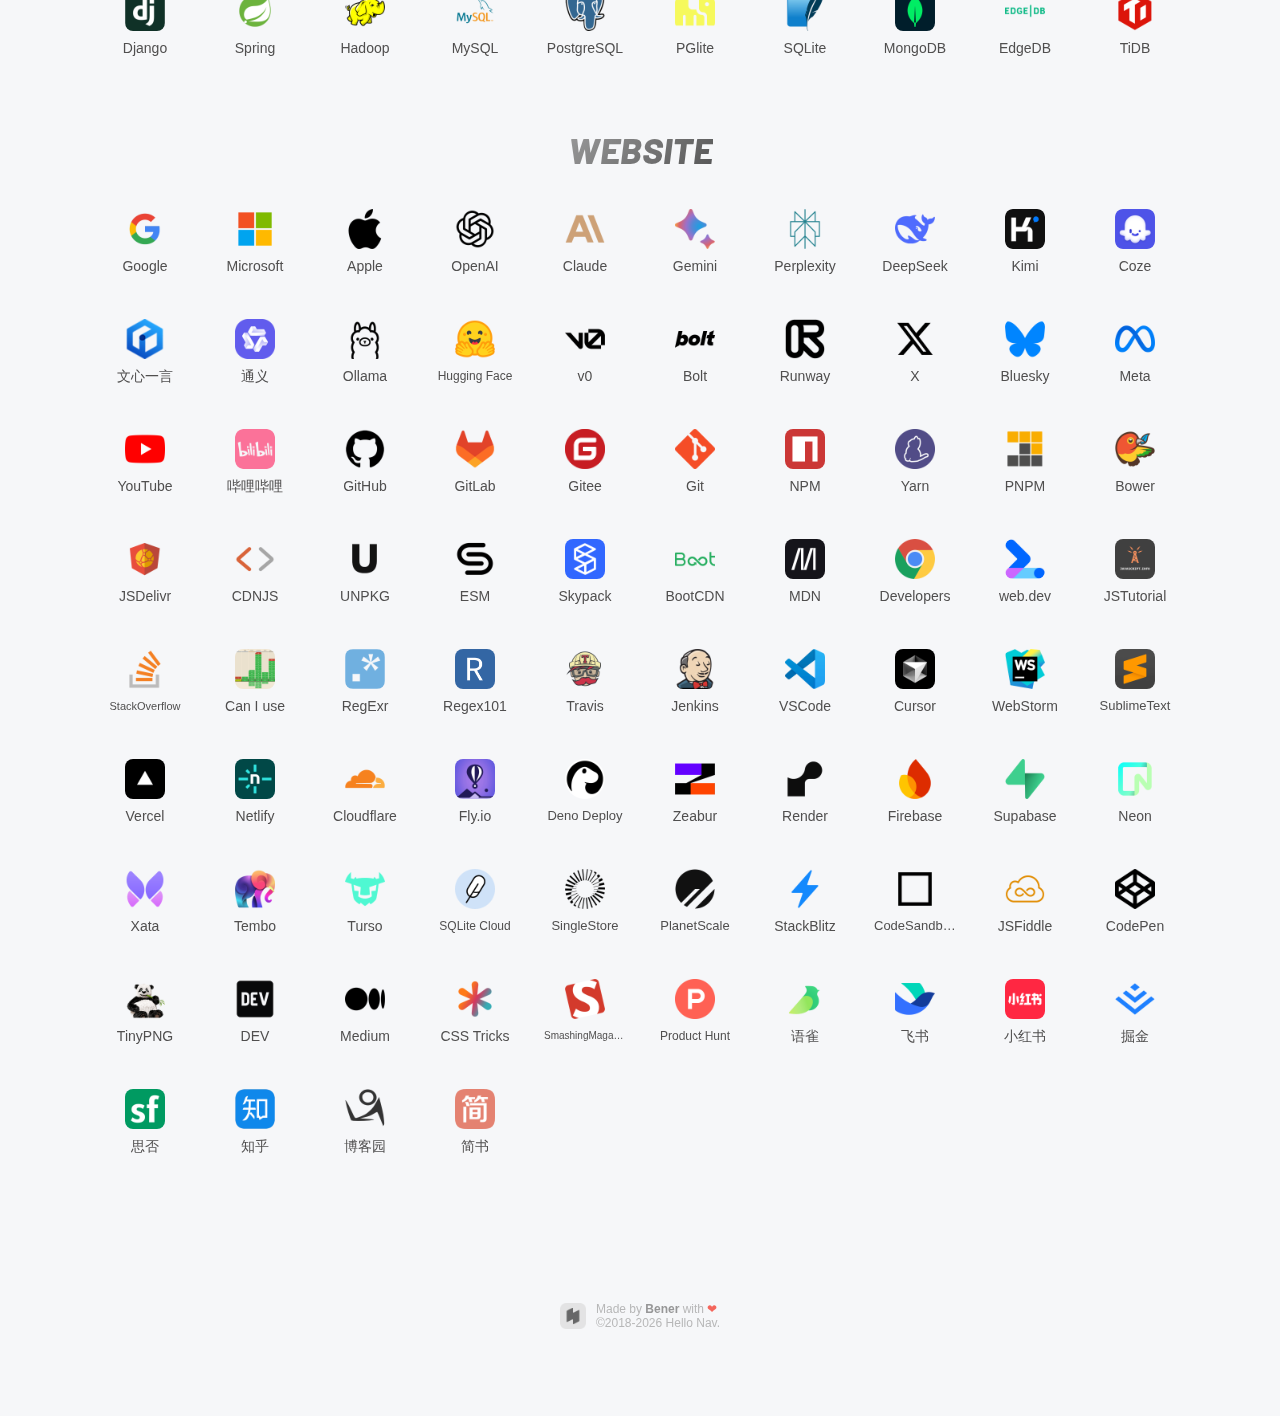
==== commit 556c8621: "CI BUILD" ====
--- a/index.html
+++ b/index.html
@@ -52,9 +52,9 @@
   </style>
   <script src="/setup.js"></script>
   
-  <script type="module" crossorigin src="/assets/index.5af26cb2.js"></script>
+  <script type="module" crossorigin src="/assets/index.a50d0312.js"></script>
   <link rel="modulepreload" href="/assets/lib.41388907.js">
-  <link rel="modulepreload" href="/assets/model.3e6e4081.js">
+  <link rel="modulepreload" href="/assets/model.55d3114a.js">
   <link rel="stylesheet" href="/assets/index.34c71556.css">
 </head>
 
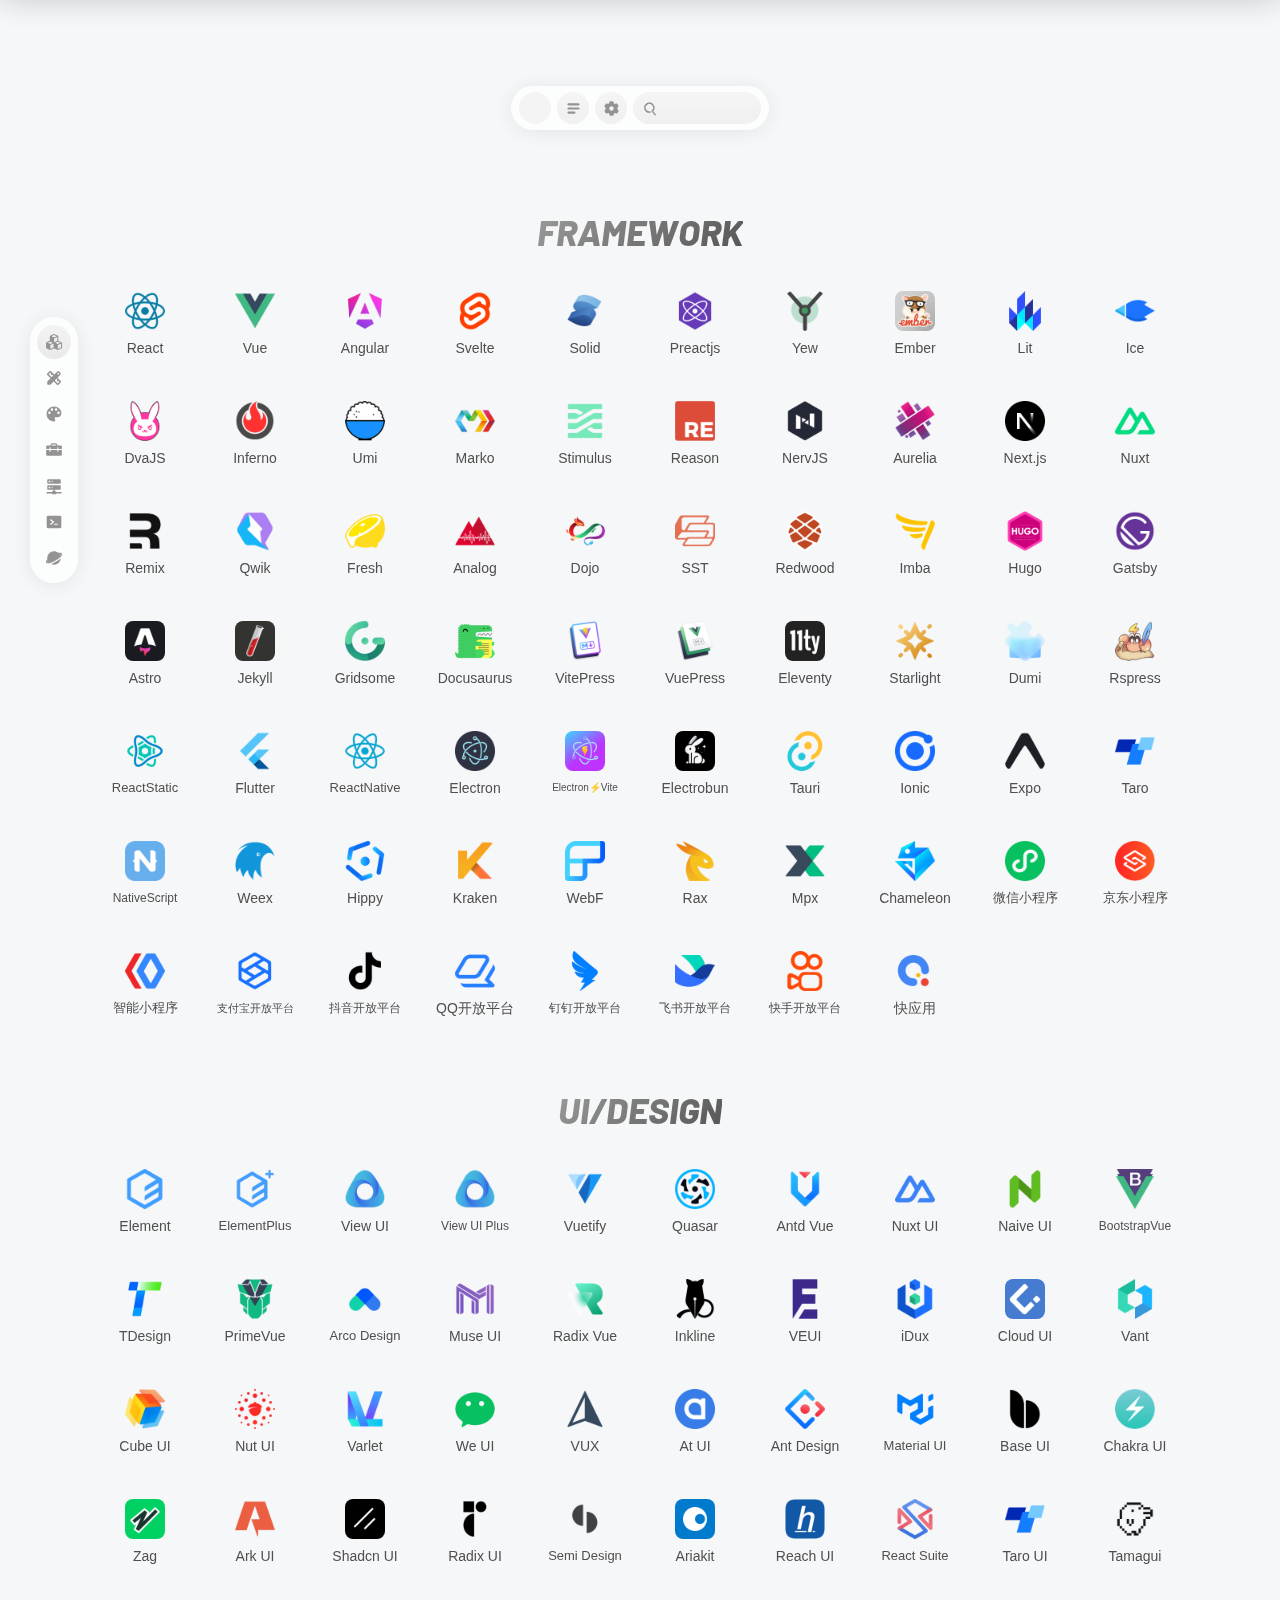
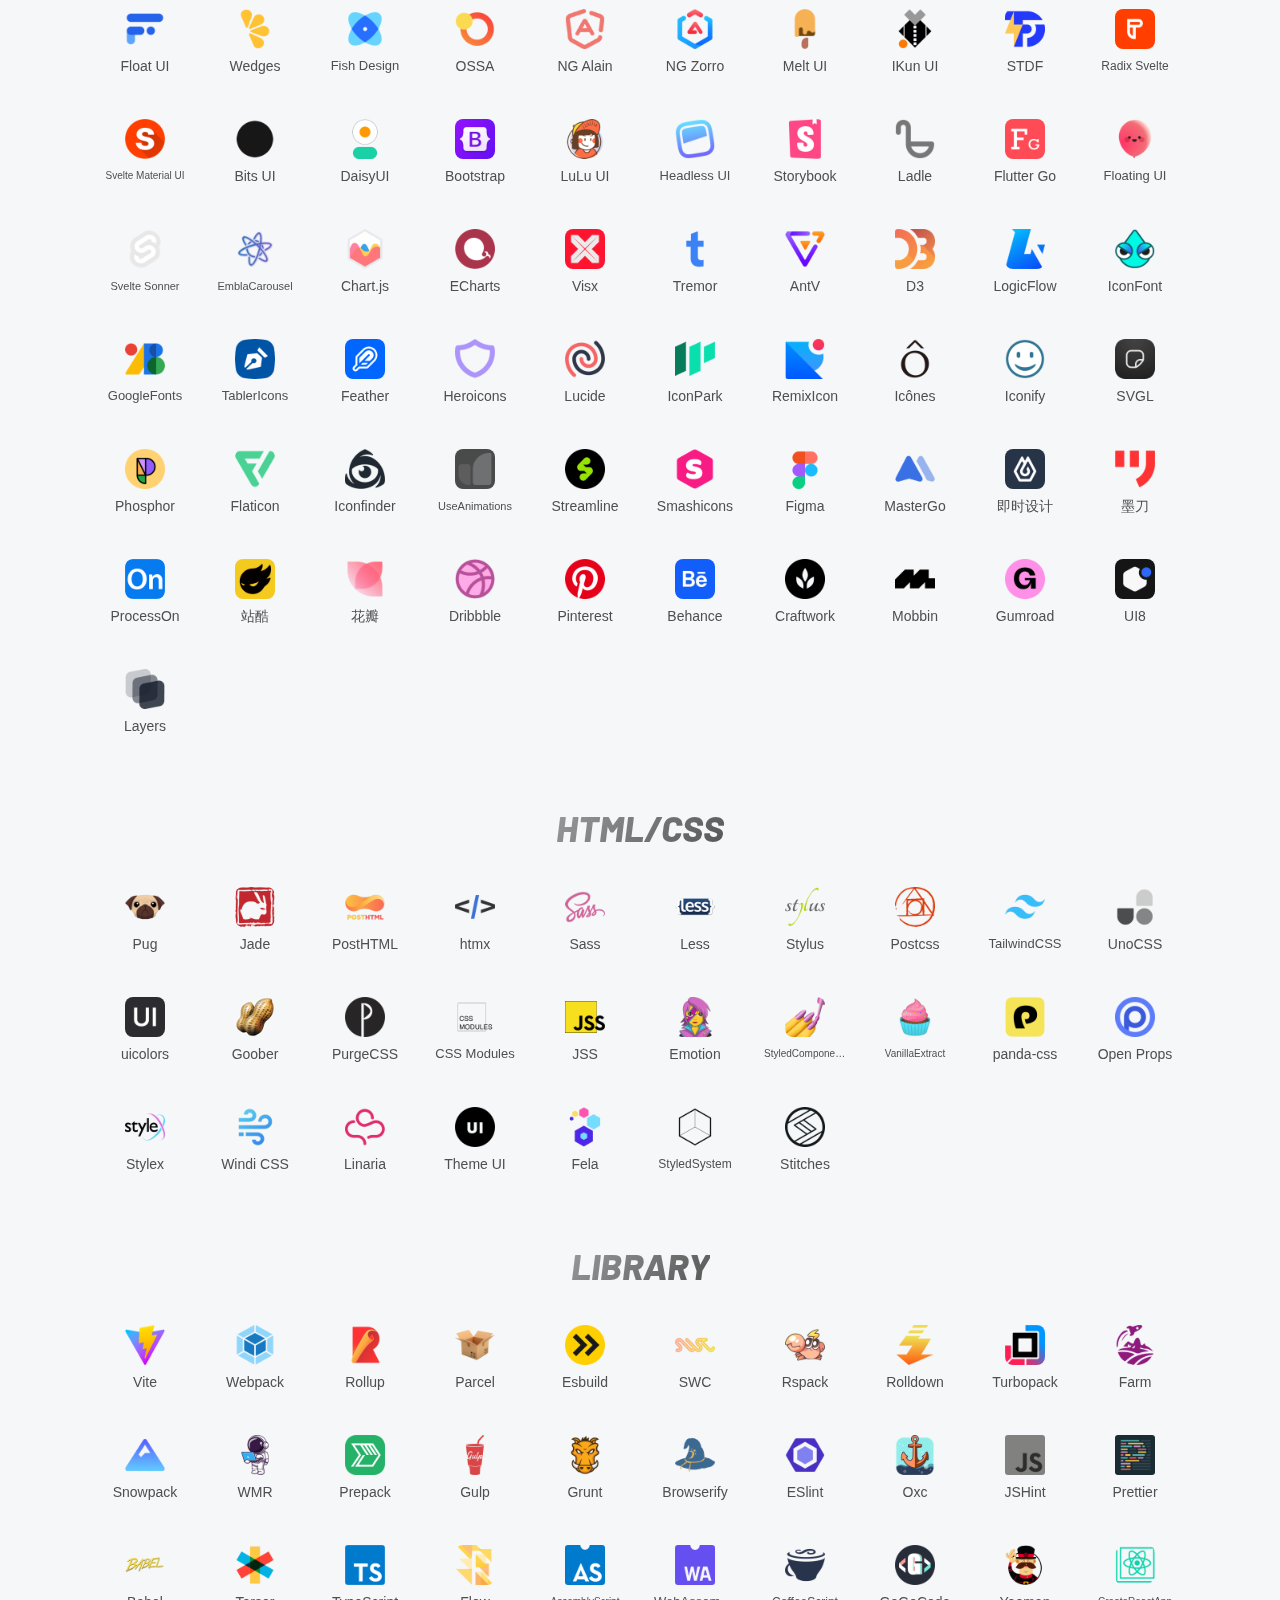
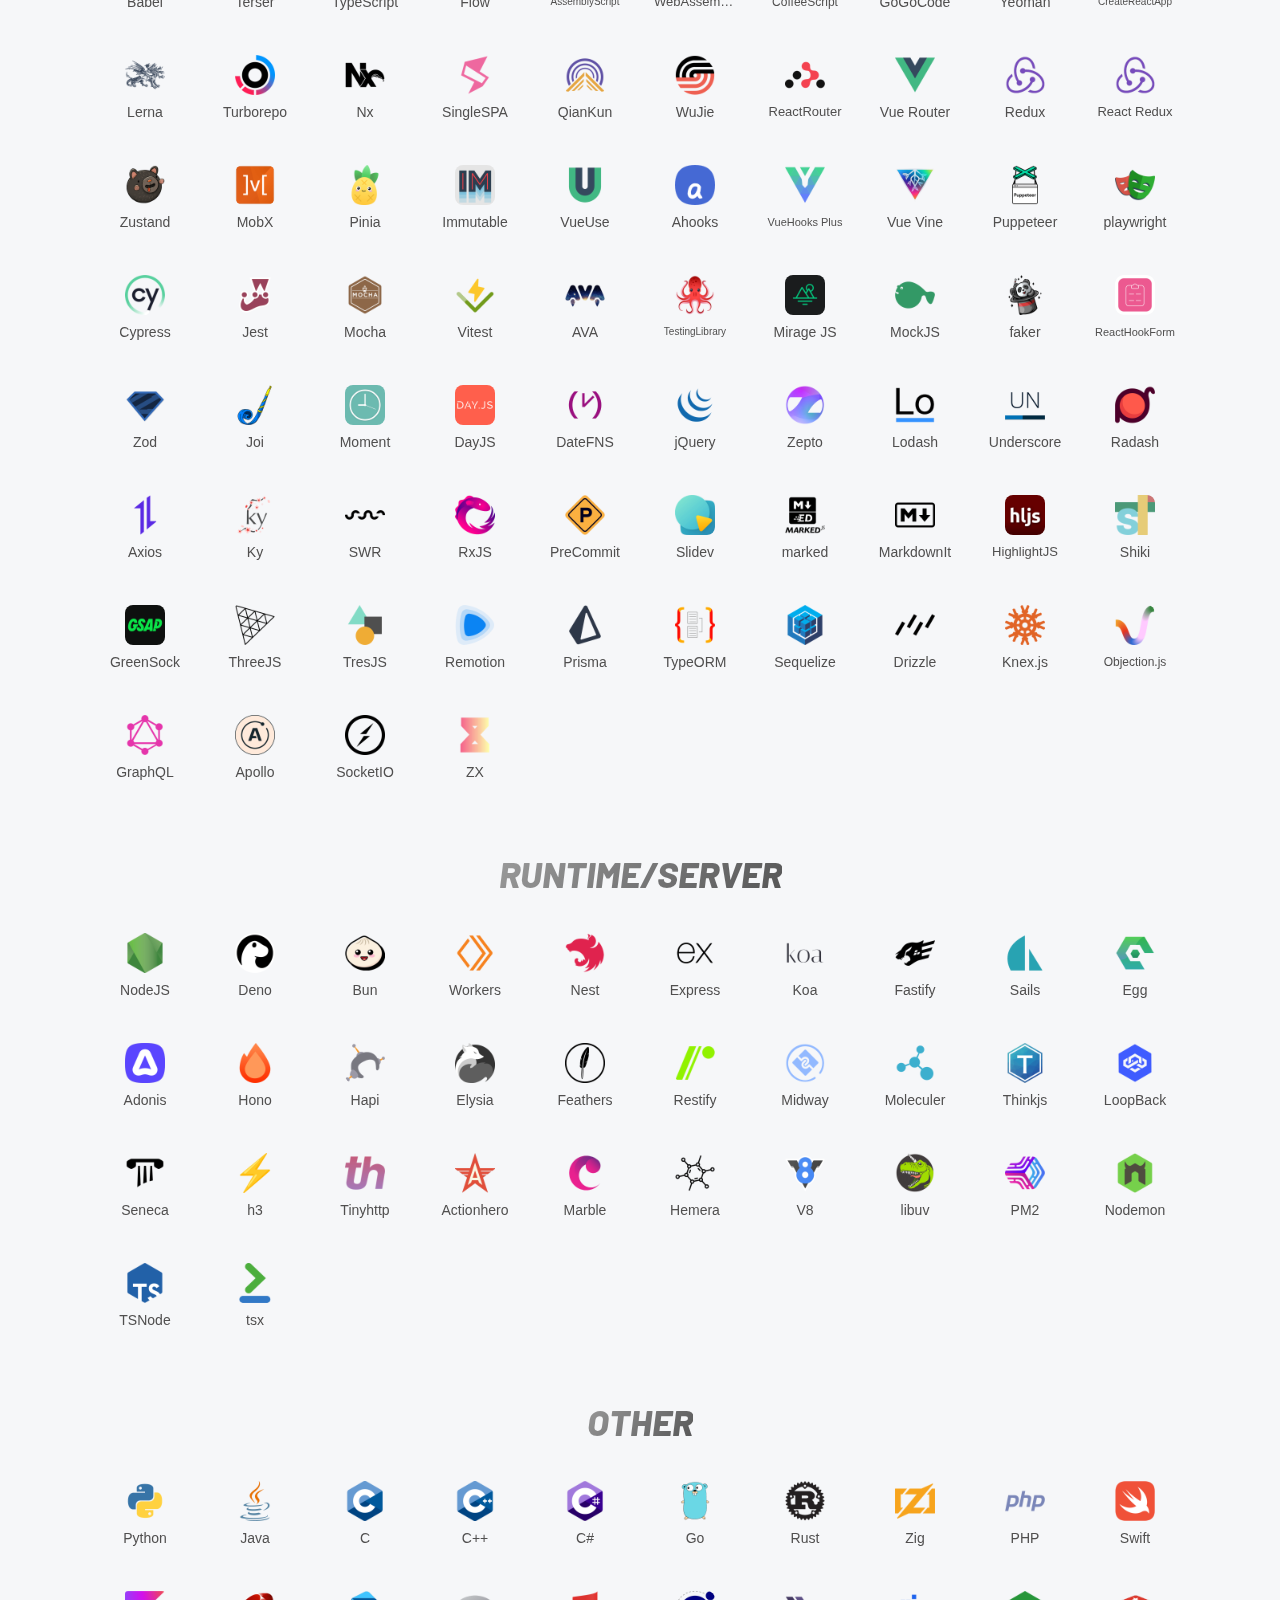
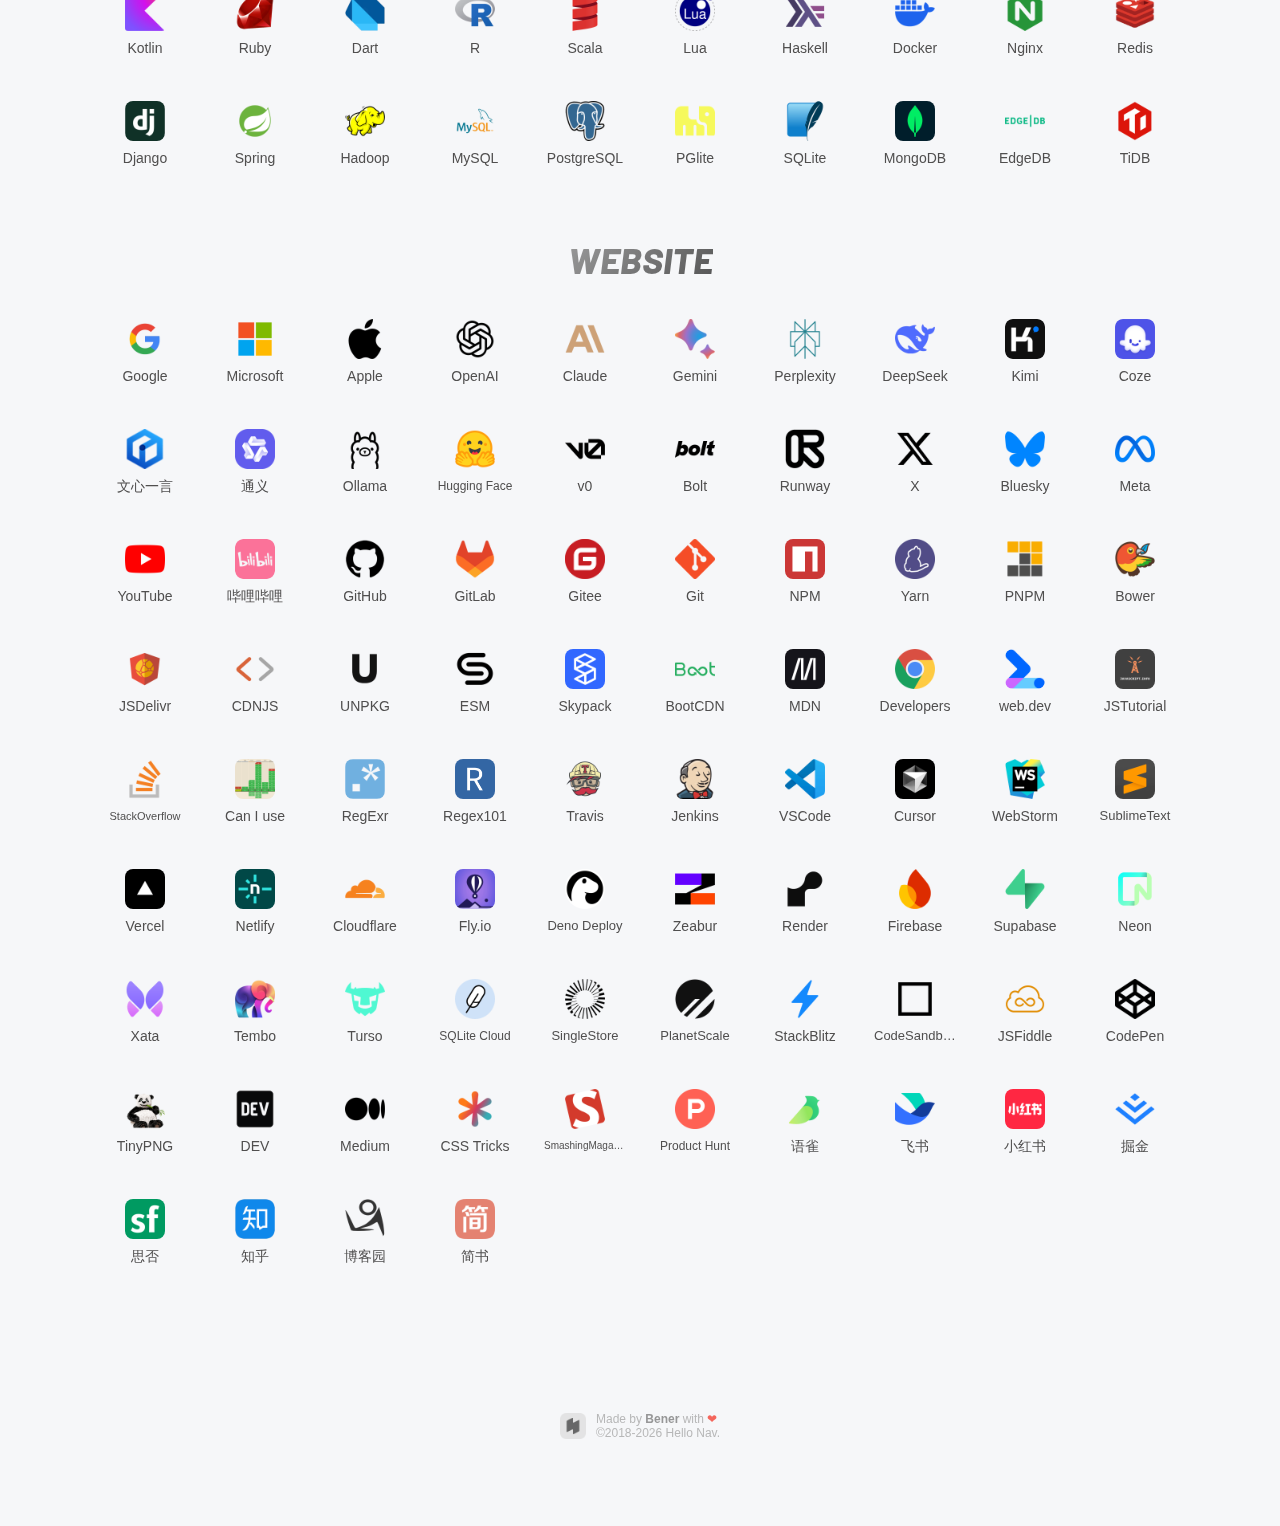
==== commit 009bd206: "CI BUILD" ====
--- a/index.html
+++ b/index.html
@@ -52,9 +52,9 @@
   </style>
   <script src="/setup.js"></script>
   
-  <script type="module" crossorigin src="/assets/index.a50d0312.js"></script>
+  <script type="module" crossorigin src="/assets/index.29ed1e8c.js"></script>
   <link rel="modulepreload" href="/assets/lib.41388907.js">
-  <link rel="modulepreload" href="/assets/model.55d3114a.js">
+  <link rel="modulepreload" href="/assets/model.b608ddc1.js">
   <link rel="stylesheet" href="/assets/index.34c71556.css">
 </head>
 
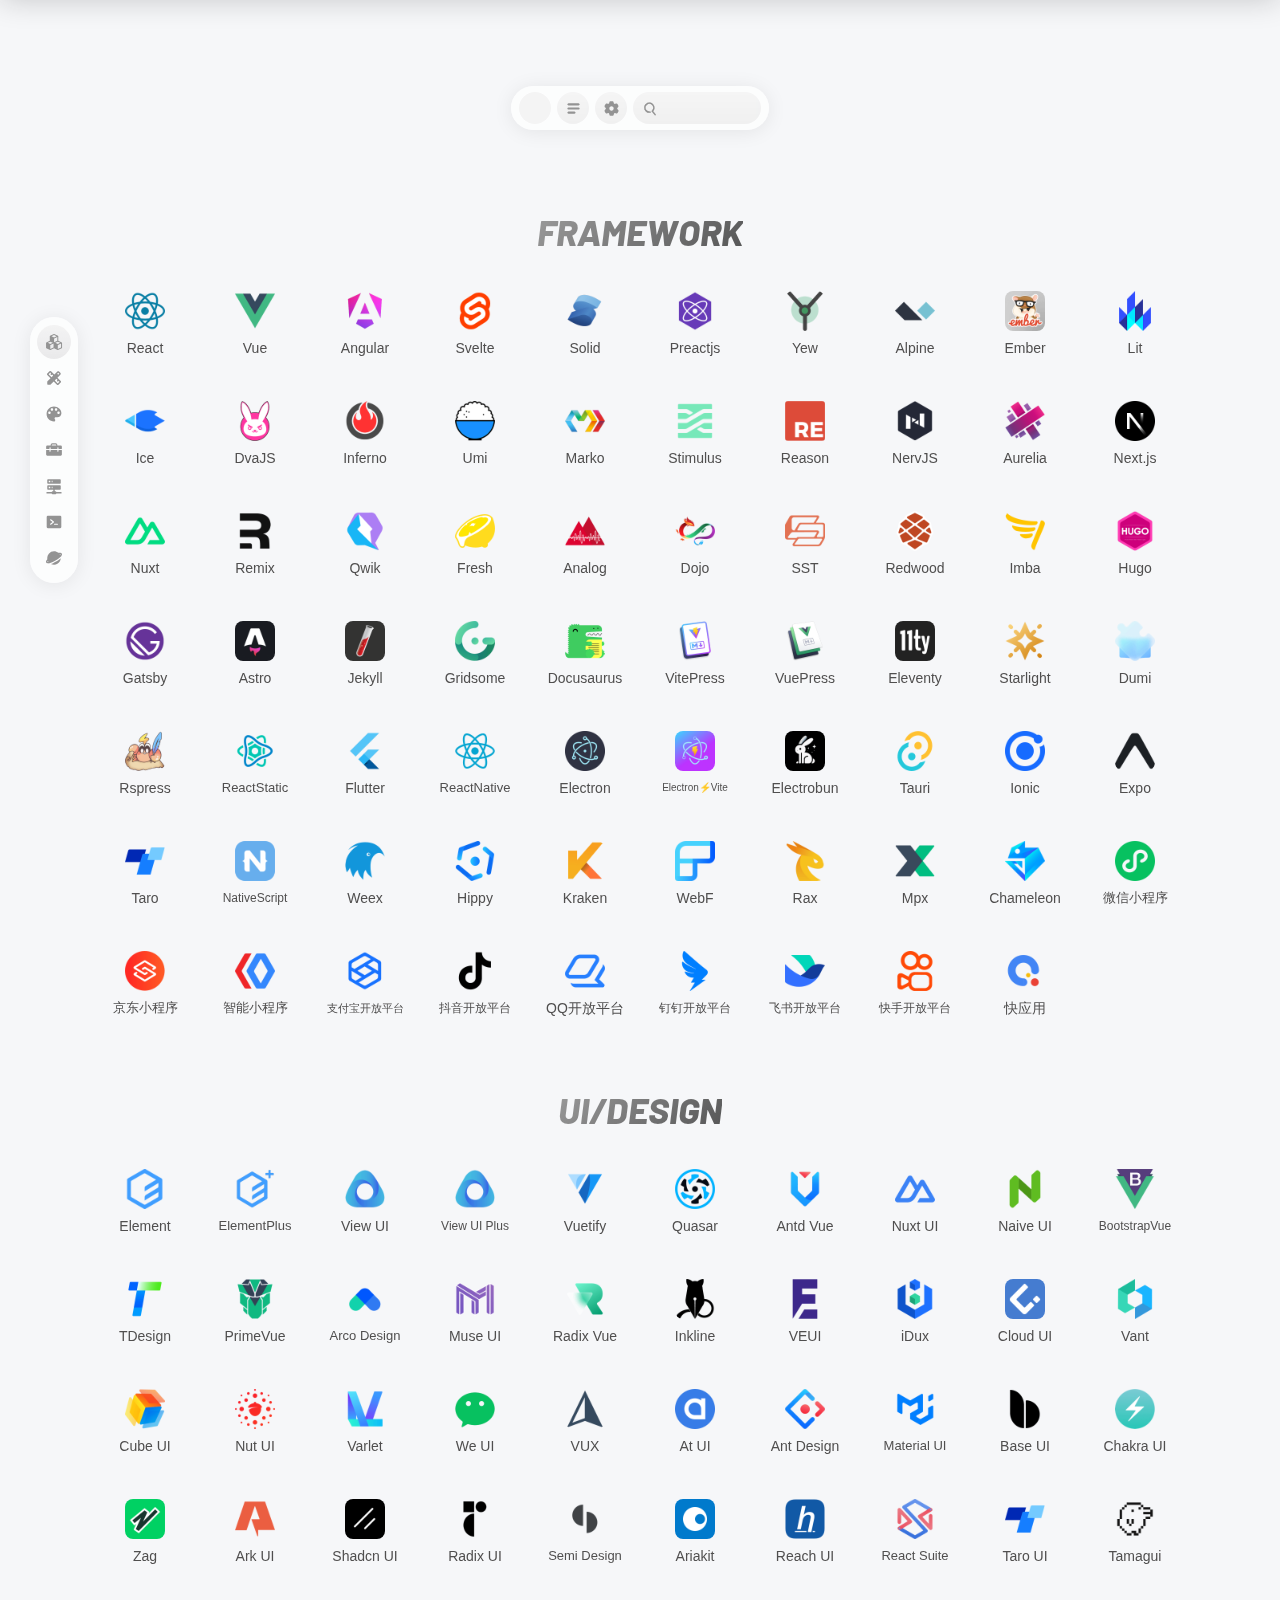
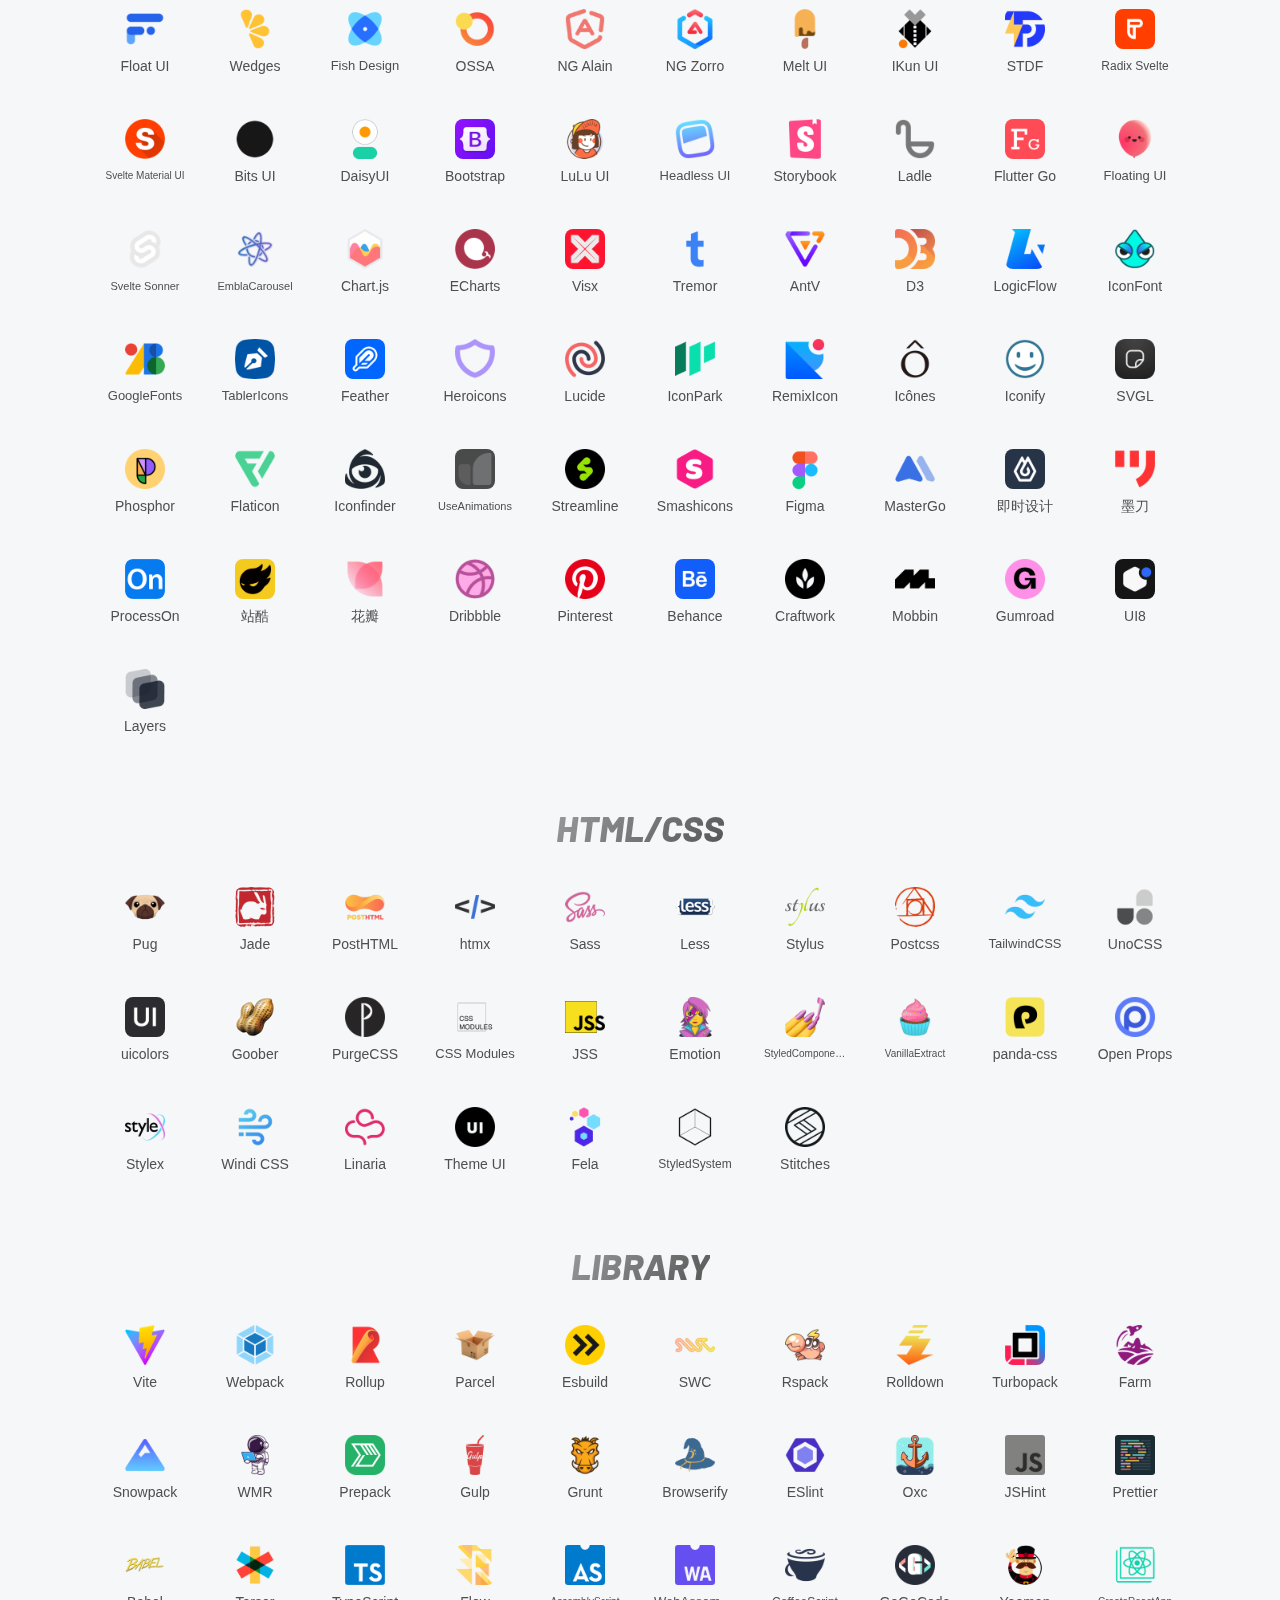
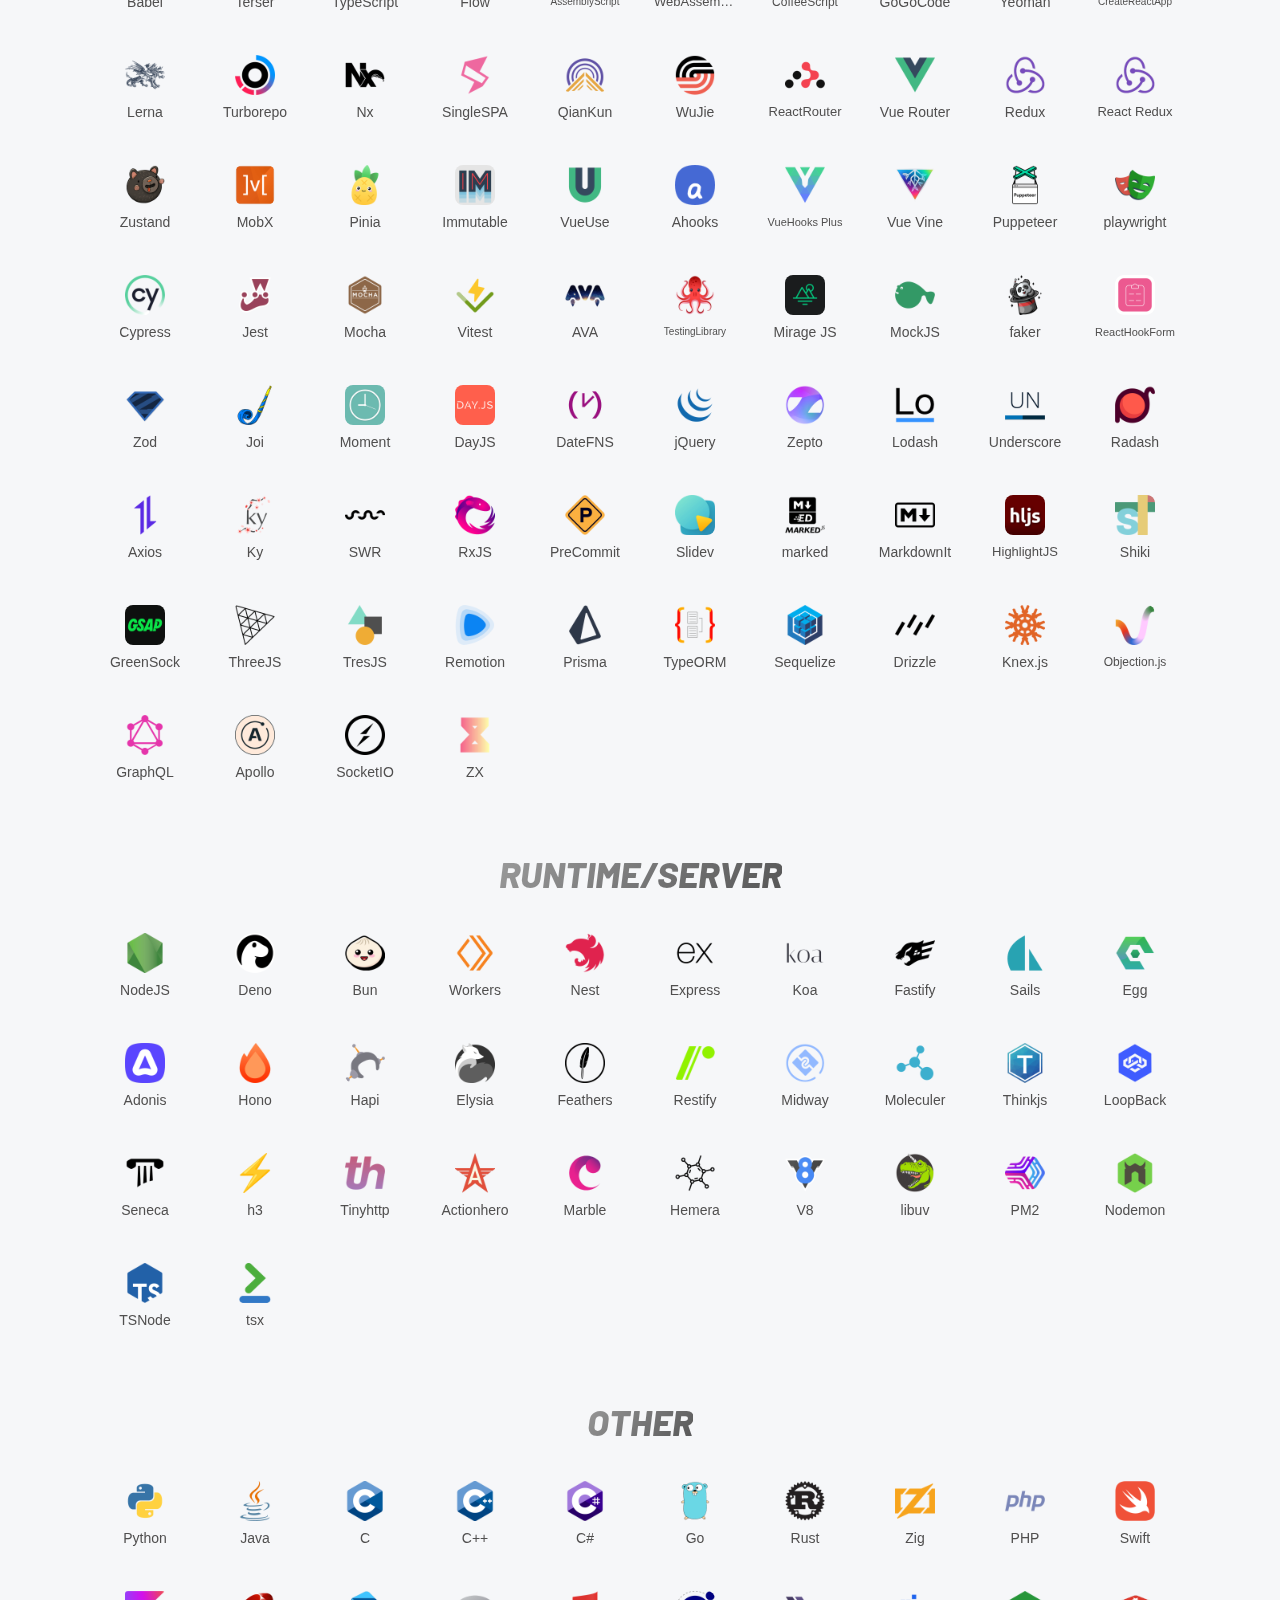
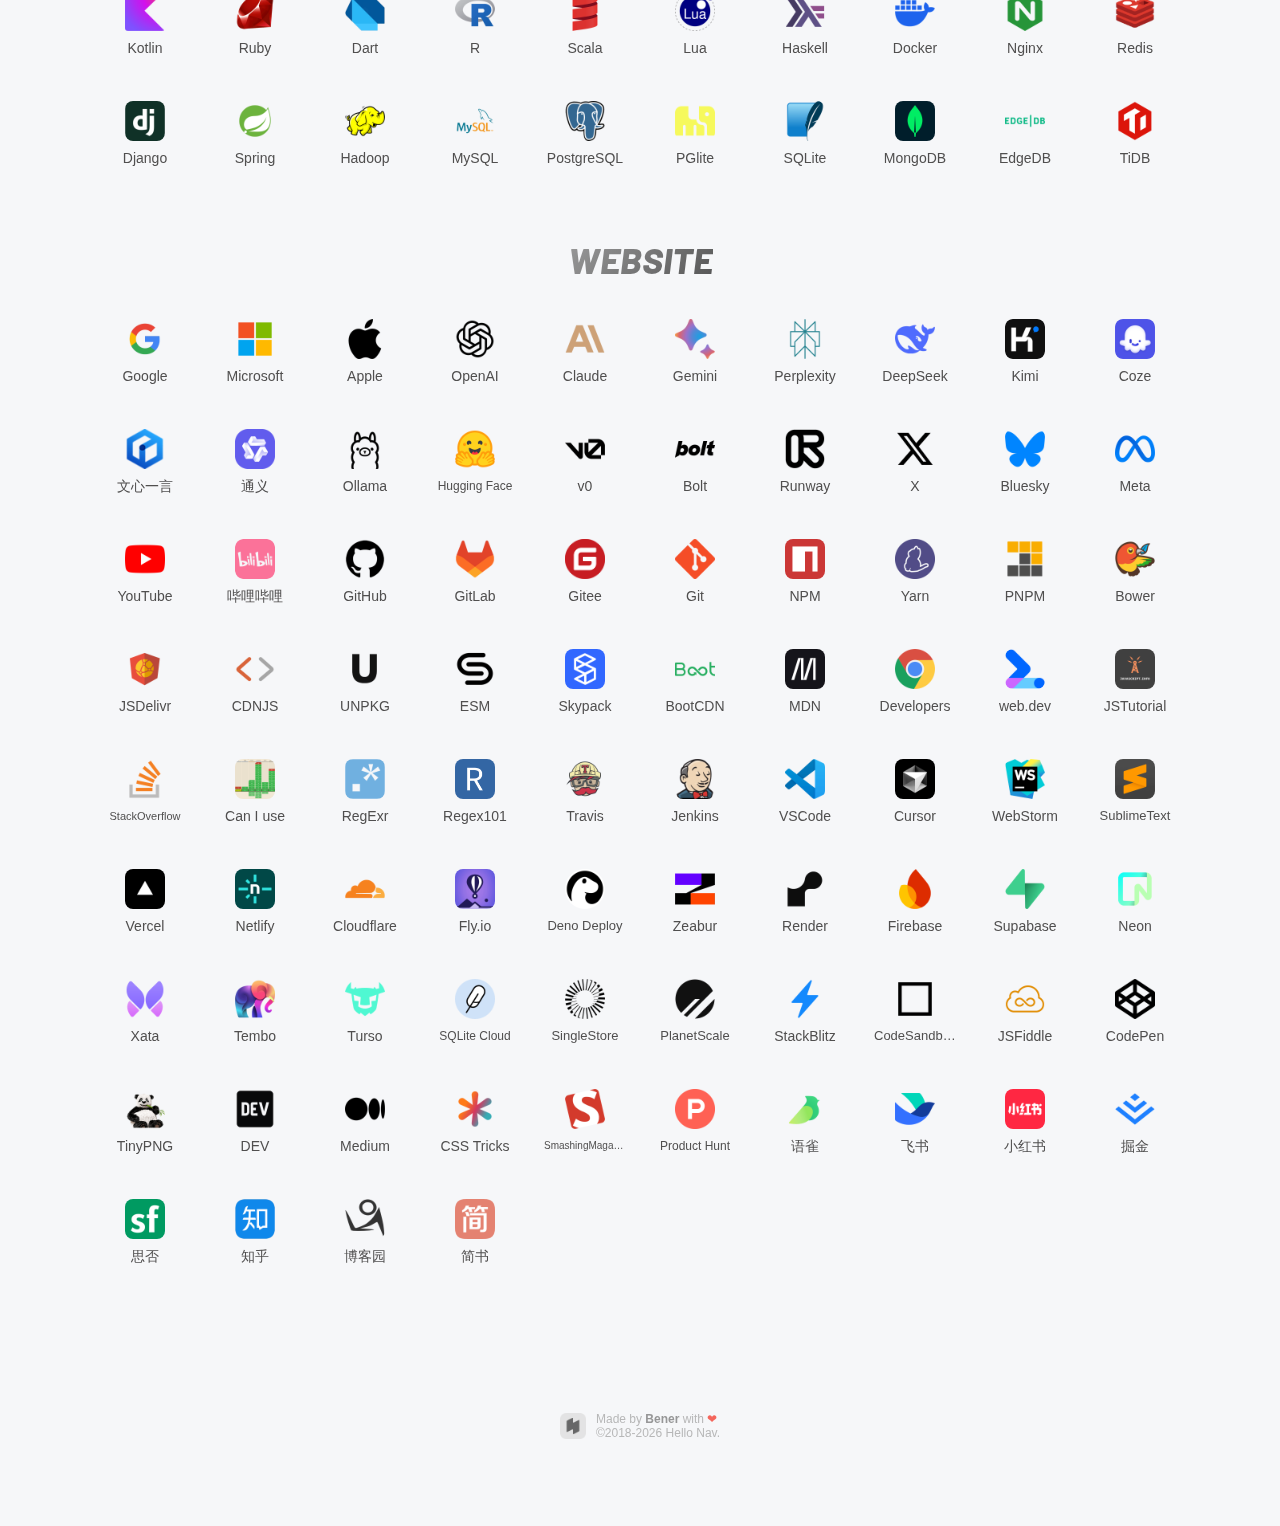
==== commit c1f06a82: "CI BUILD" ====
--- a/index.html
+++ b/index.html
@@ -52,9 +52,9 @@
   </style>
   <script src="/setup.js"></script>
   
-  <script type="module" crossorigin src="/assets/index.29ed1e8c.js"></script>
+  <script type="module" crossorigin src="/assets/index.e1b6101a.js"></script>
   <link rel="modulepreload" href="/assets/lib.41388907.js">
-  <link rel="modulepreload" href="/assets/model.b608ddc1.js">
+  <link rel="modulepreload" href="/assets/model.d1459691.js">
   <link rel="stylesheet" href="/assets/index.34c71556.css">
 </head>
 
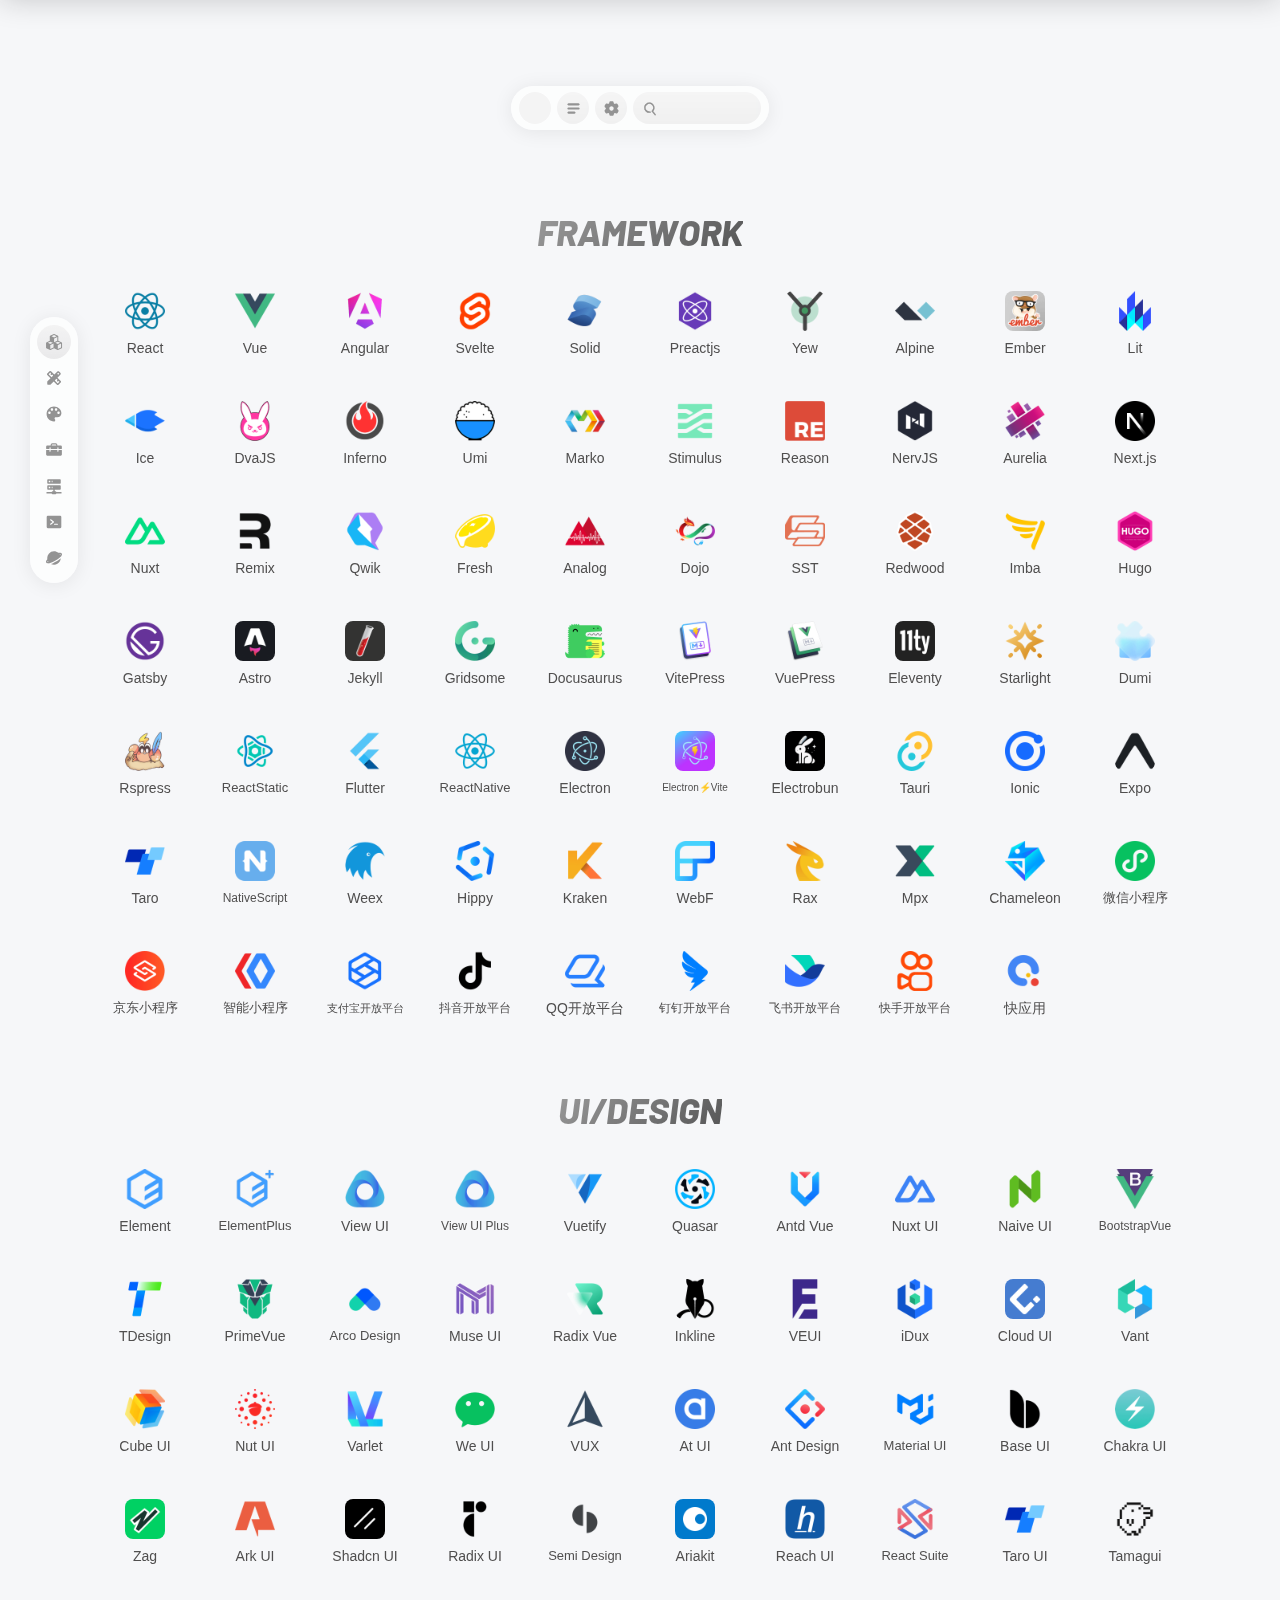
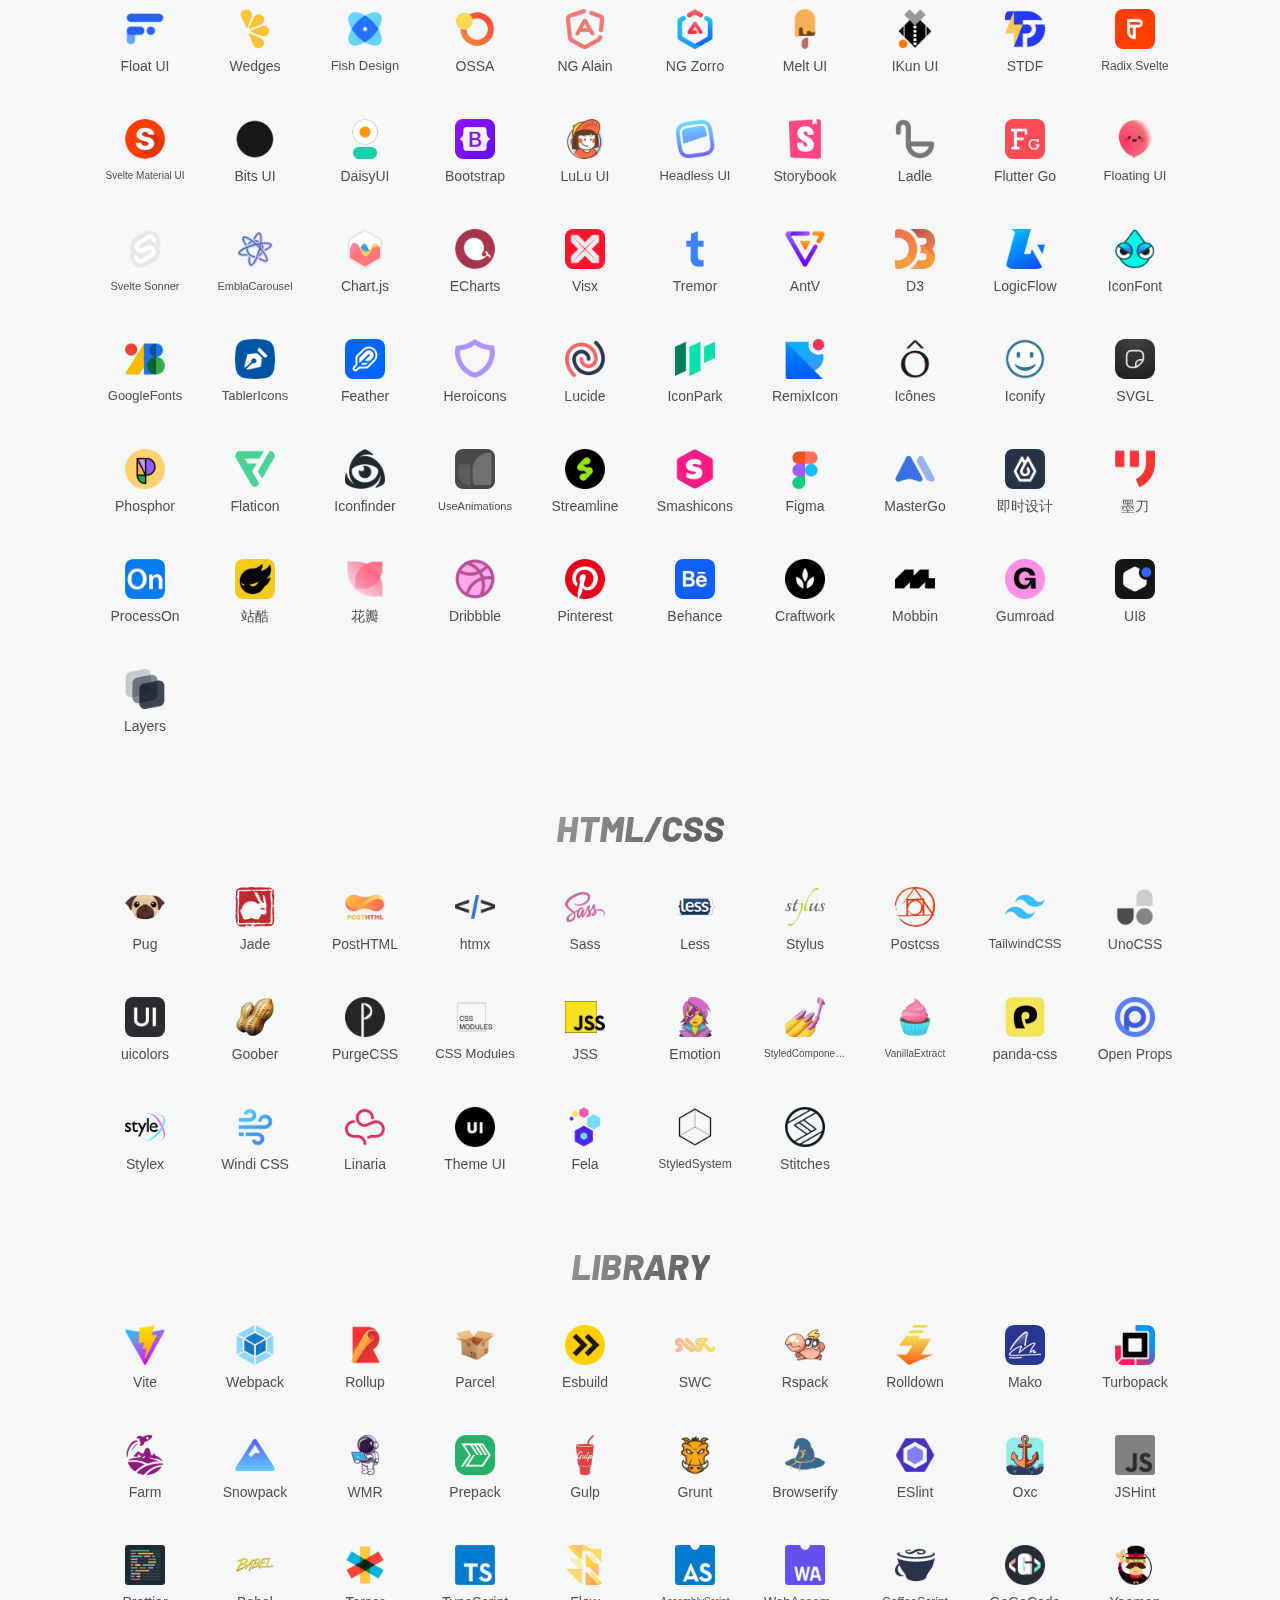
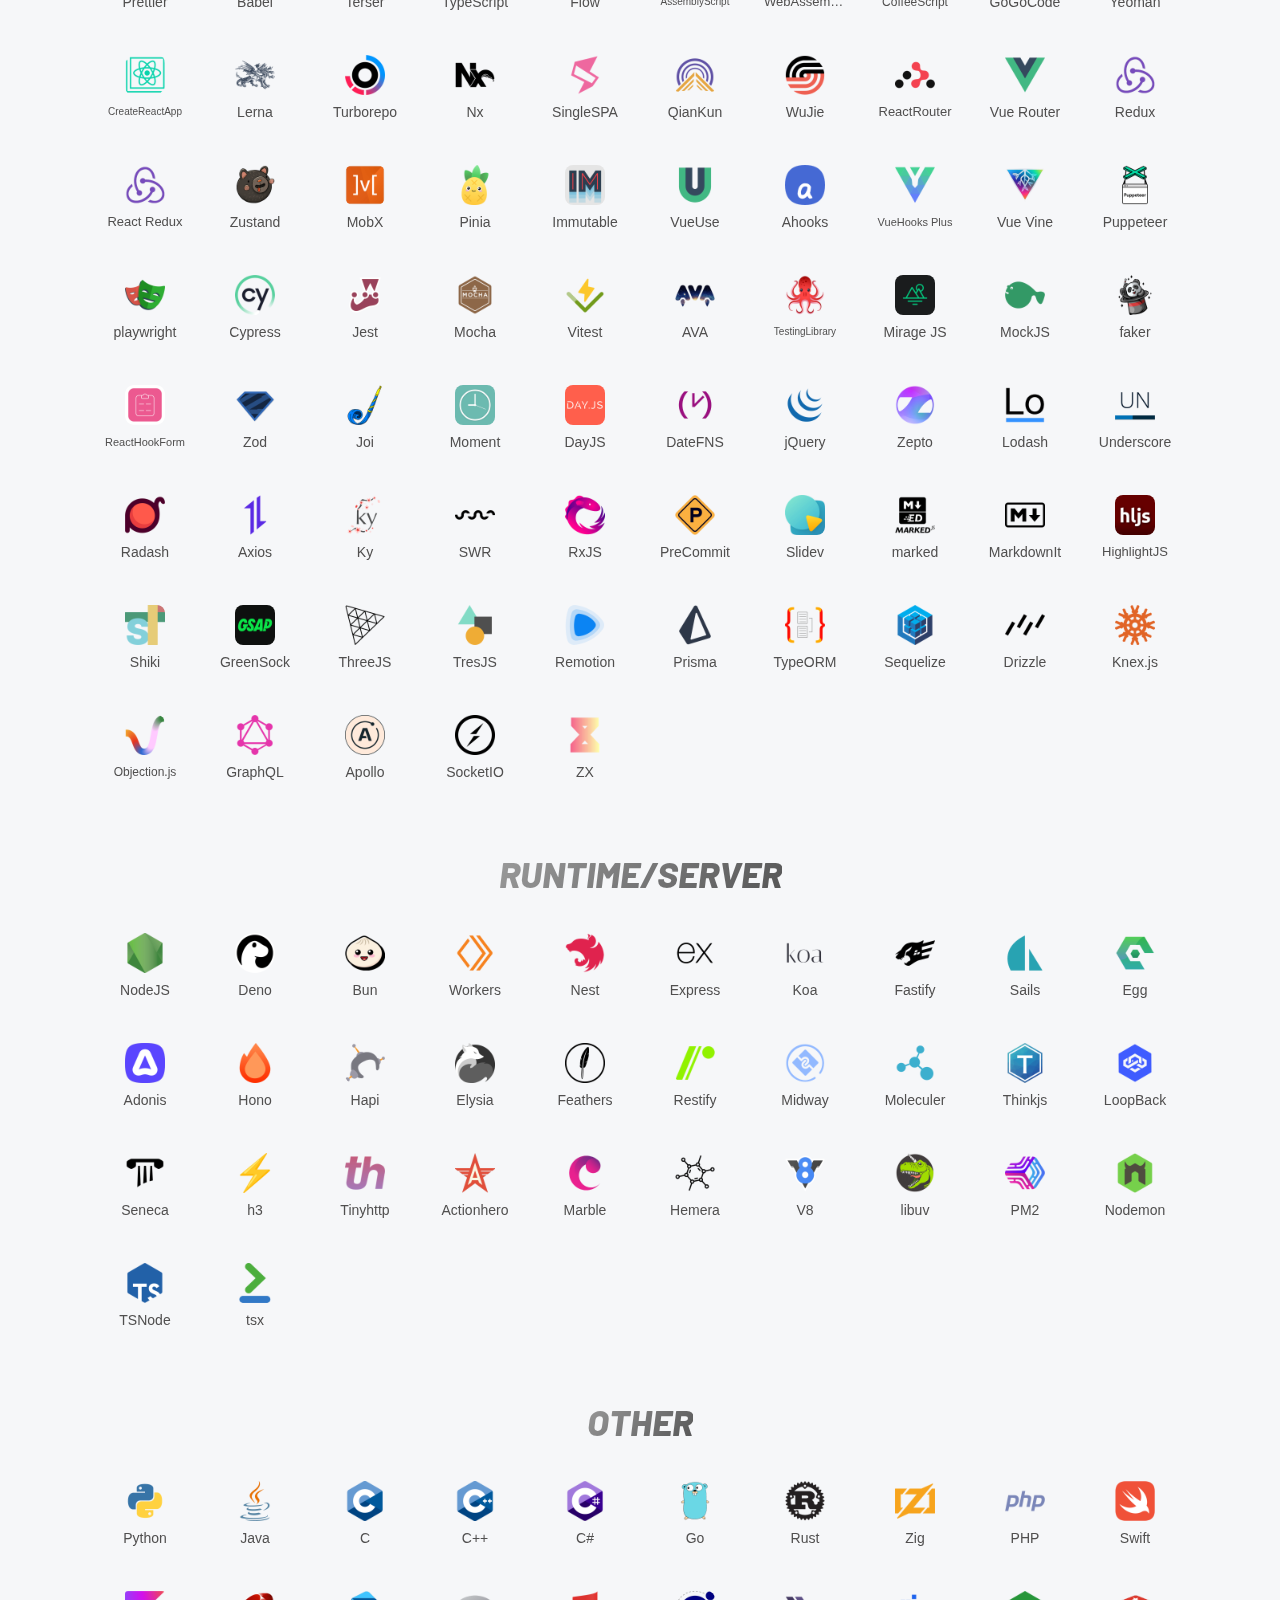
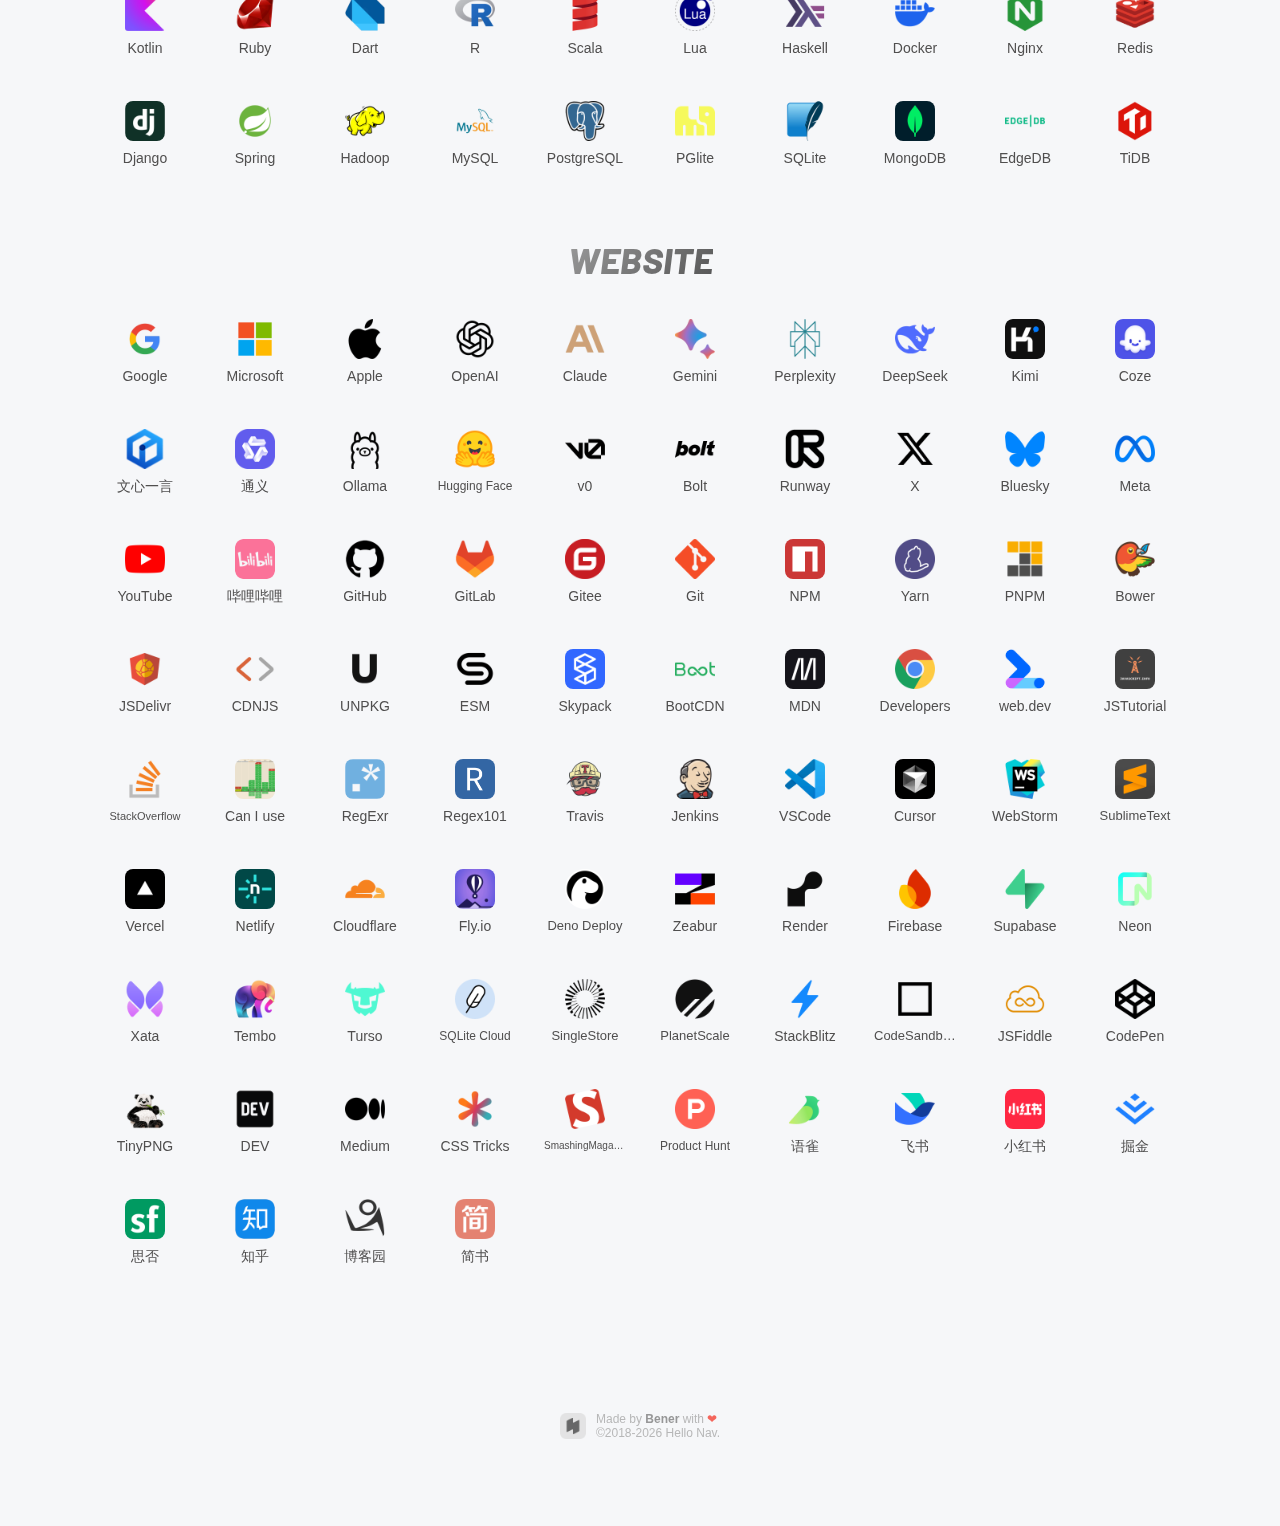
==== commit f78d98f8: "CI BUILD" ====
--- a/index.html
+++ b/index.html
@@ -52,9 +52,9 @@
   </style>
   <script src="/setup.js"></script>
   
-  <script type="module" crossorigin src="/assets/index.e1b6101a.js"></script>
+  <script type="module" crossorigin src="/assets/index.713e6a38.js"></script>
   <link rel="modulepreload" href="/assets/lib.41388907.js">
-  <link rel="modulepreload" href="/assets/model.d1459691.js">
+  <link rel="modulepreload" href="/assets/model.7fc29767.js">
   <link rel="stylesheet" href="/assets/index.34c71556.css">
 </head>
 
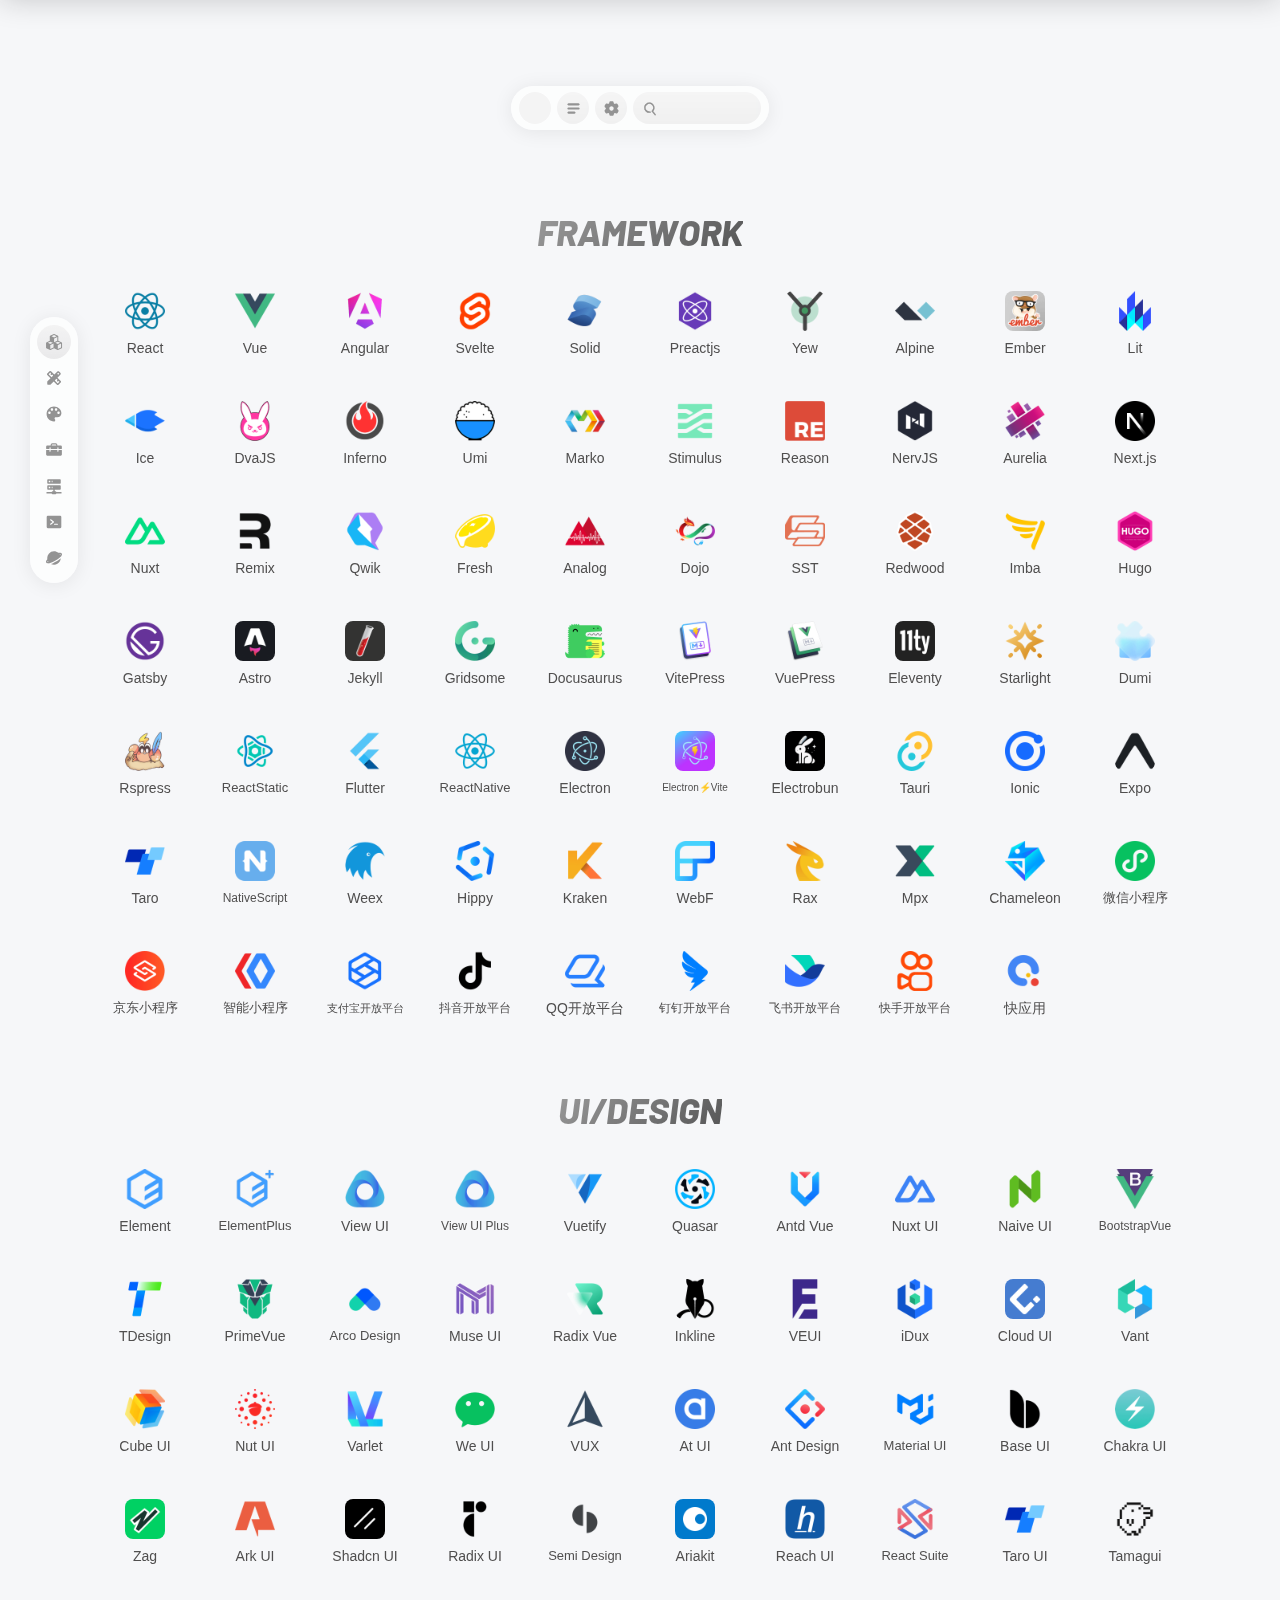
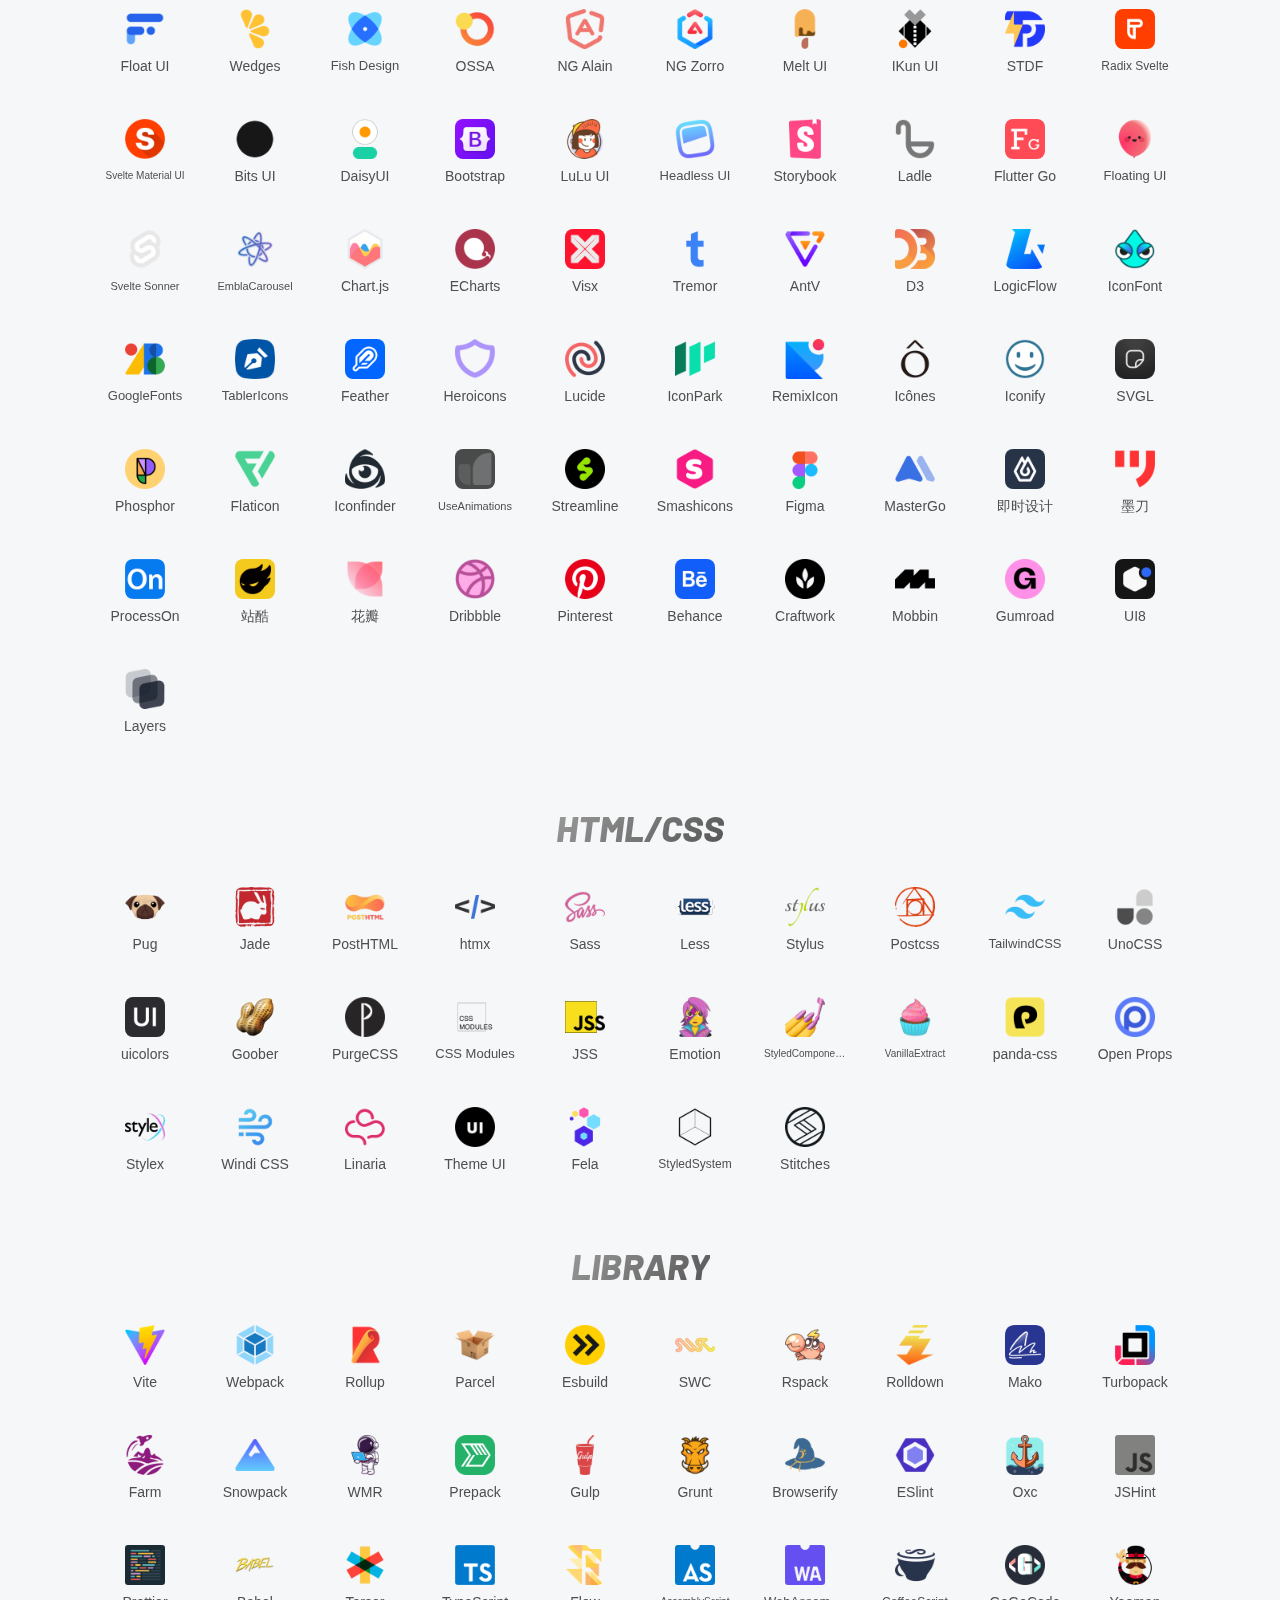
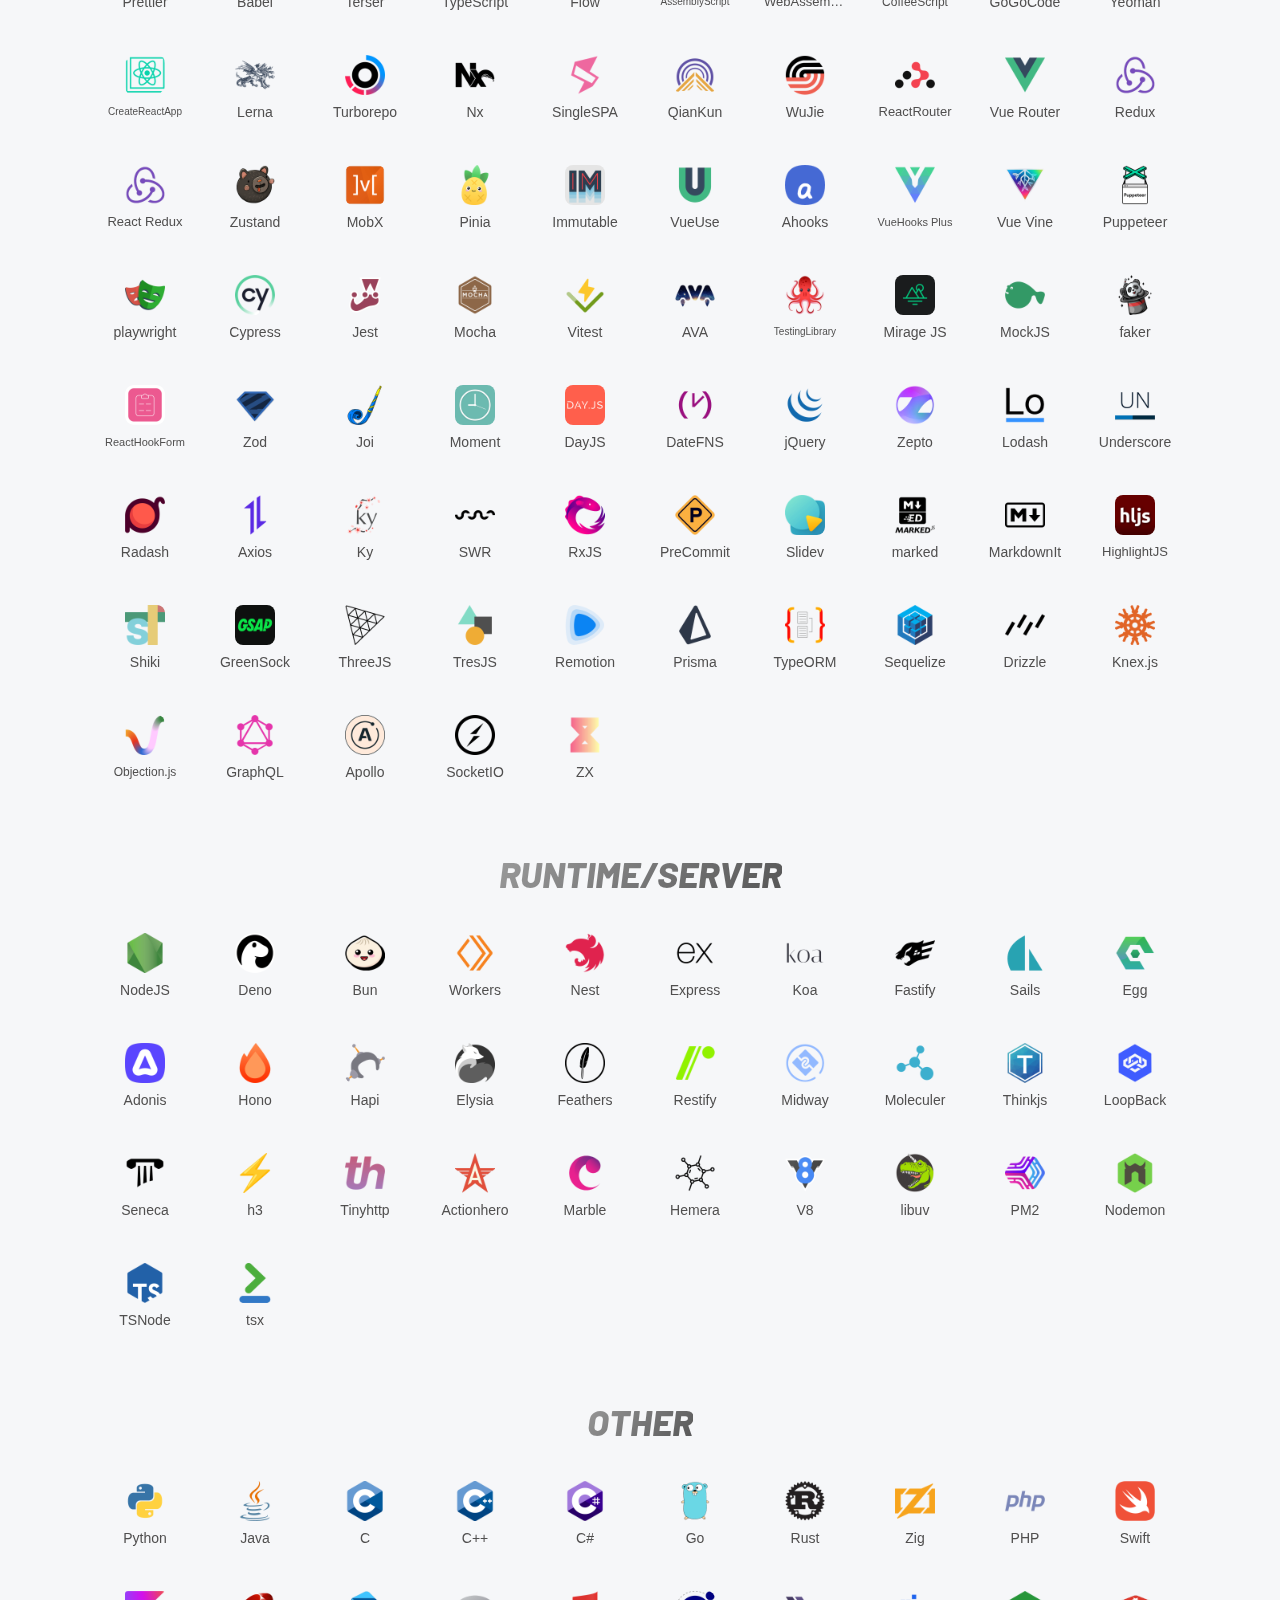
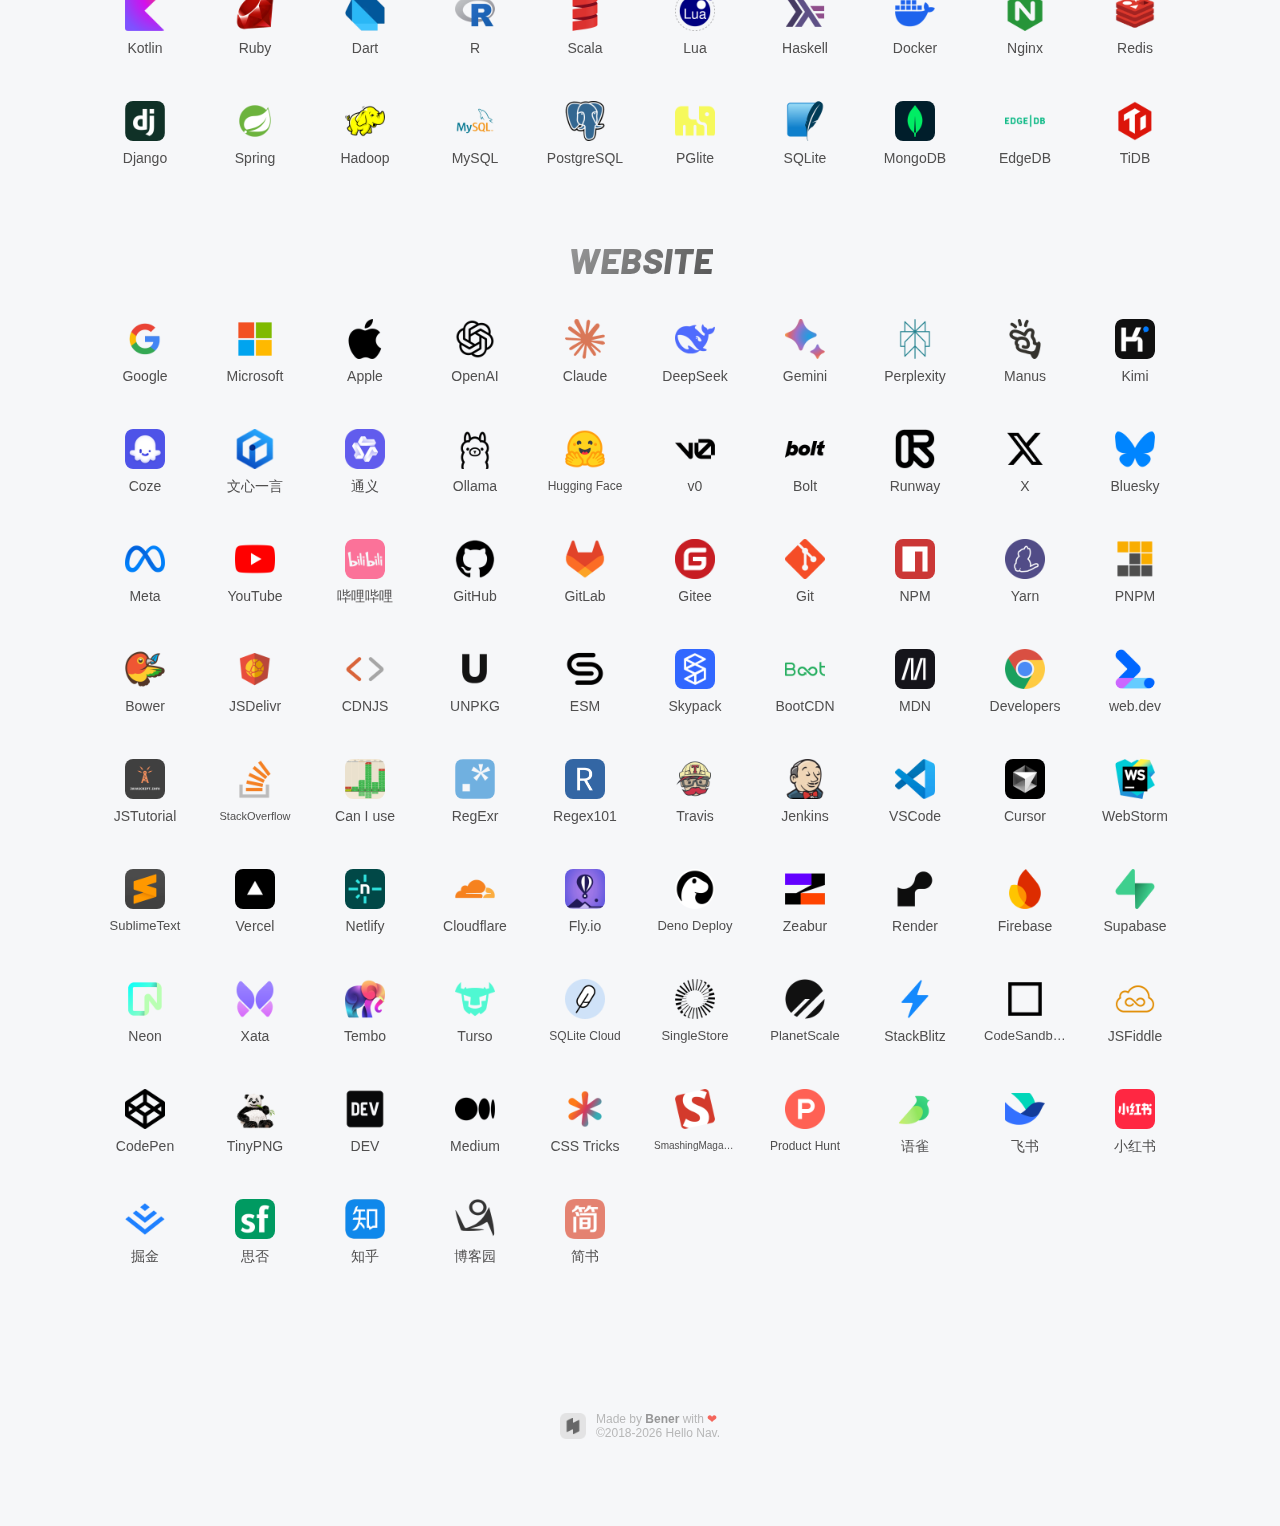
==== commit a64597d1: "CI BUILD" ====
--- a/index.html
+++ b/index.html
@@ -52,9 +52,9 @@
   </style>
   <script src="/setup.js"></script>
   
-  <script type="module" crossorigin src="/assets/index.713e6a38.js"></script>
+  <script type="module" crossorigin src="/assets/index.63fd3c1e.js"></script>
   <link rel="modulepreload" href="/assets/lib.41388907.js">
-  <link rel="modulepreload" href="/assets/model.7fc29767.js">
+  <link rel="modulepreload" href="/assets/model.5d7f6906.js">
   <link rel="stylesheet" href="/assets/index.34c71556.css">
 </head>
 
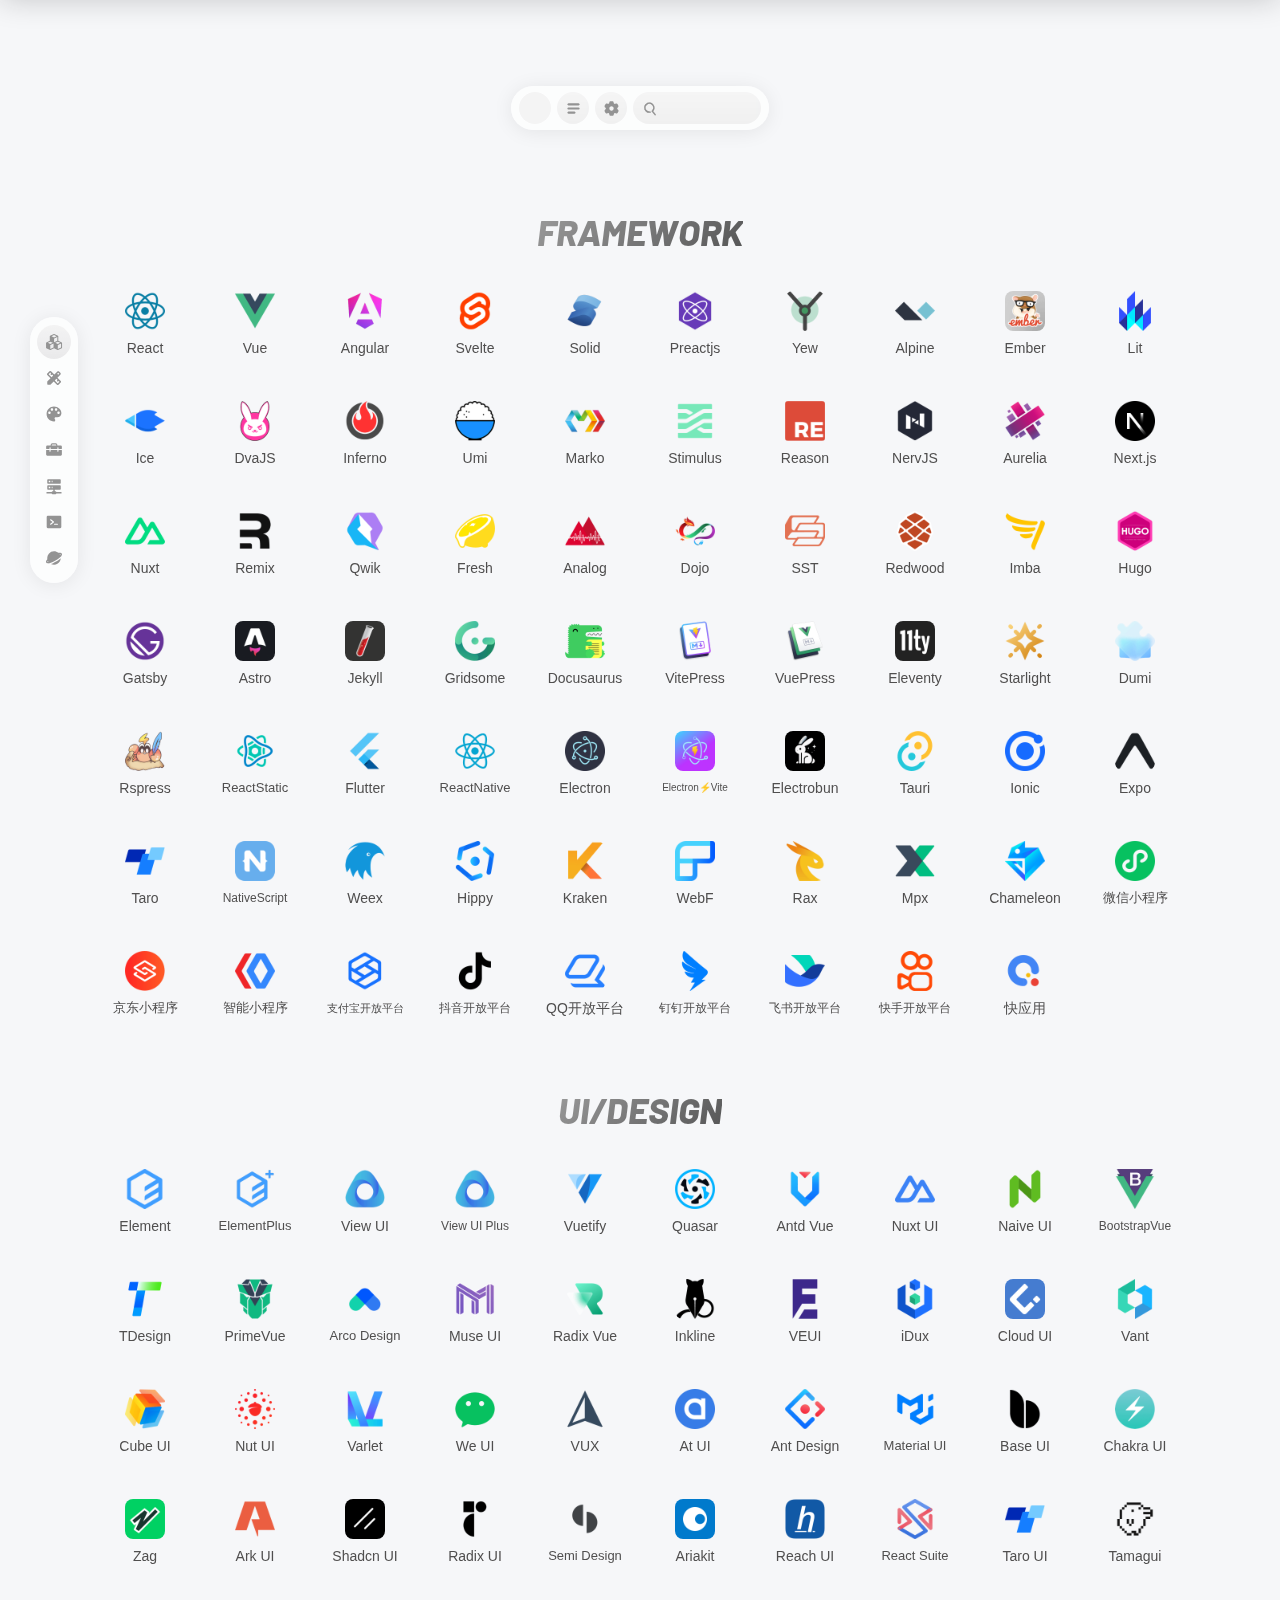
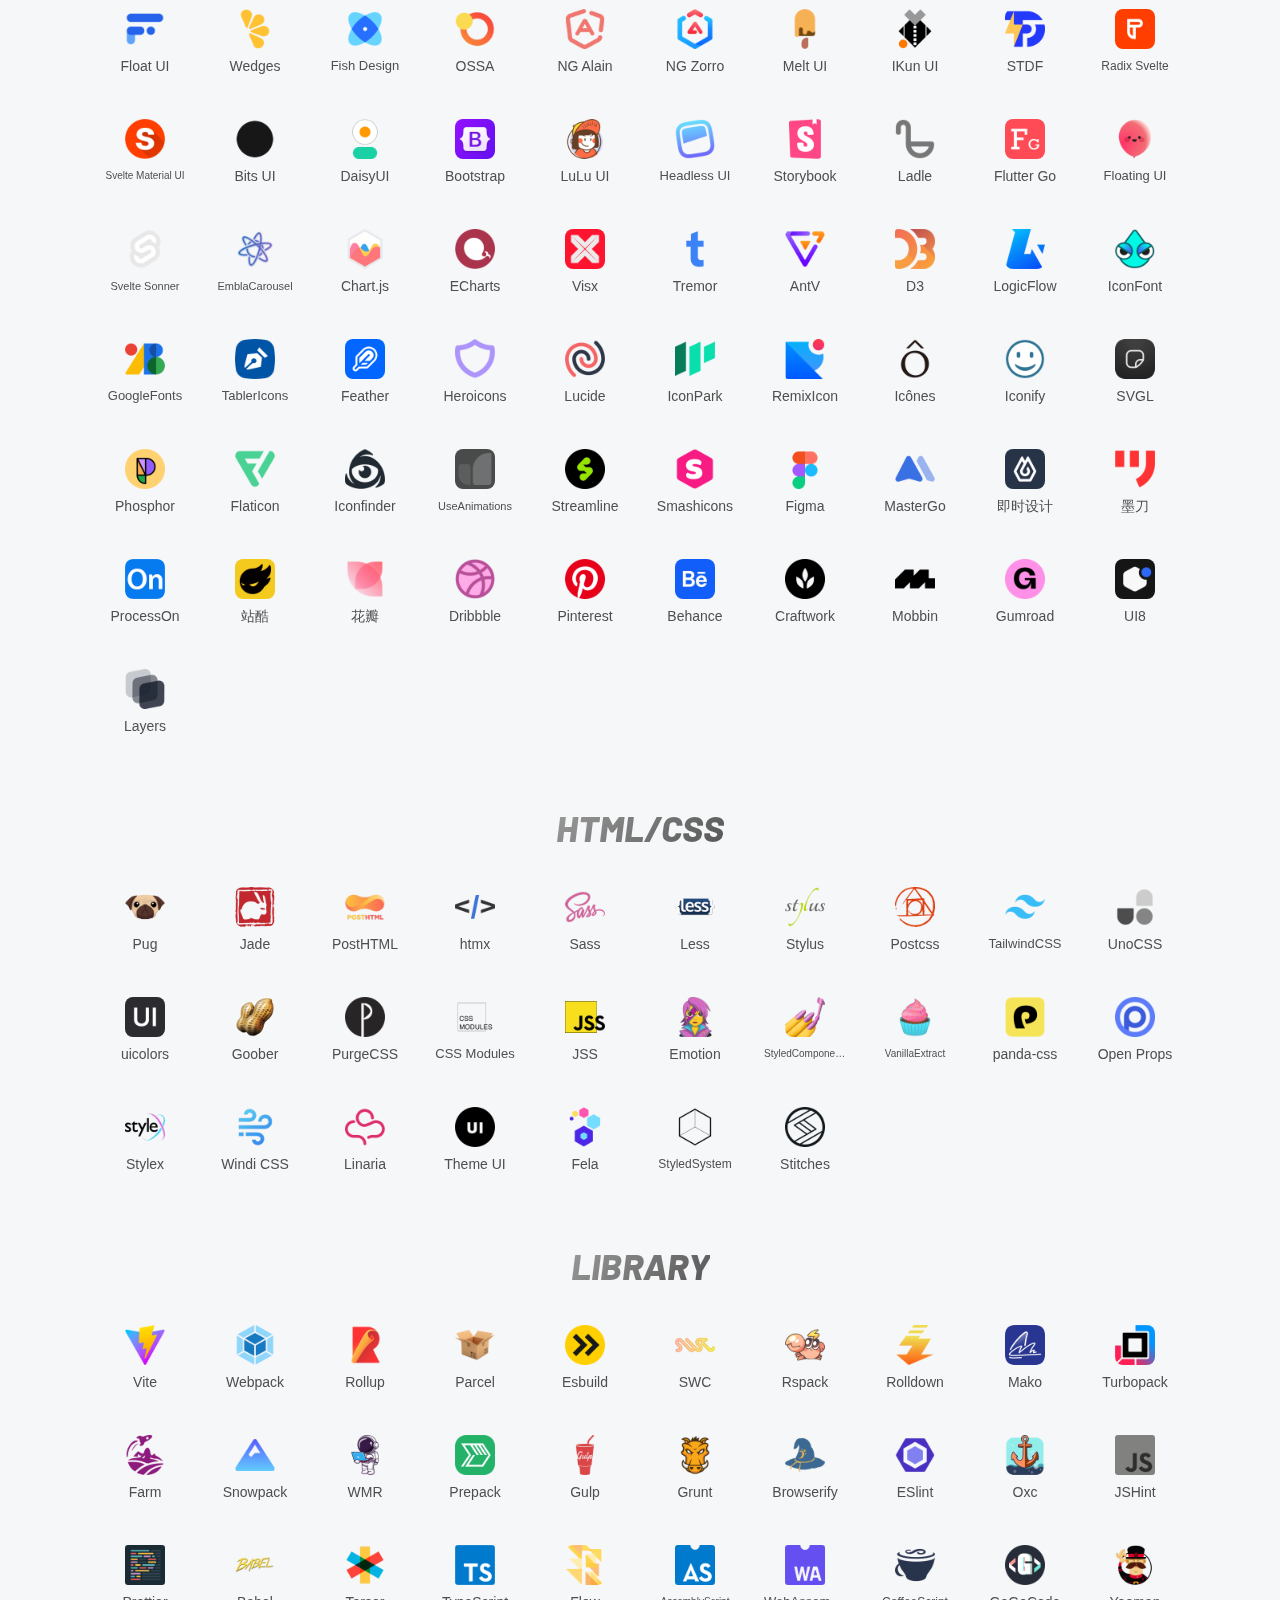
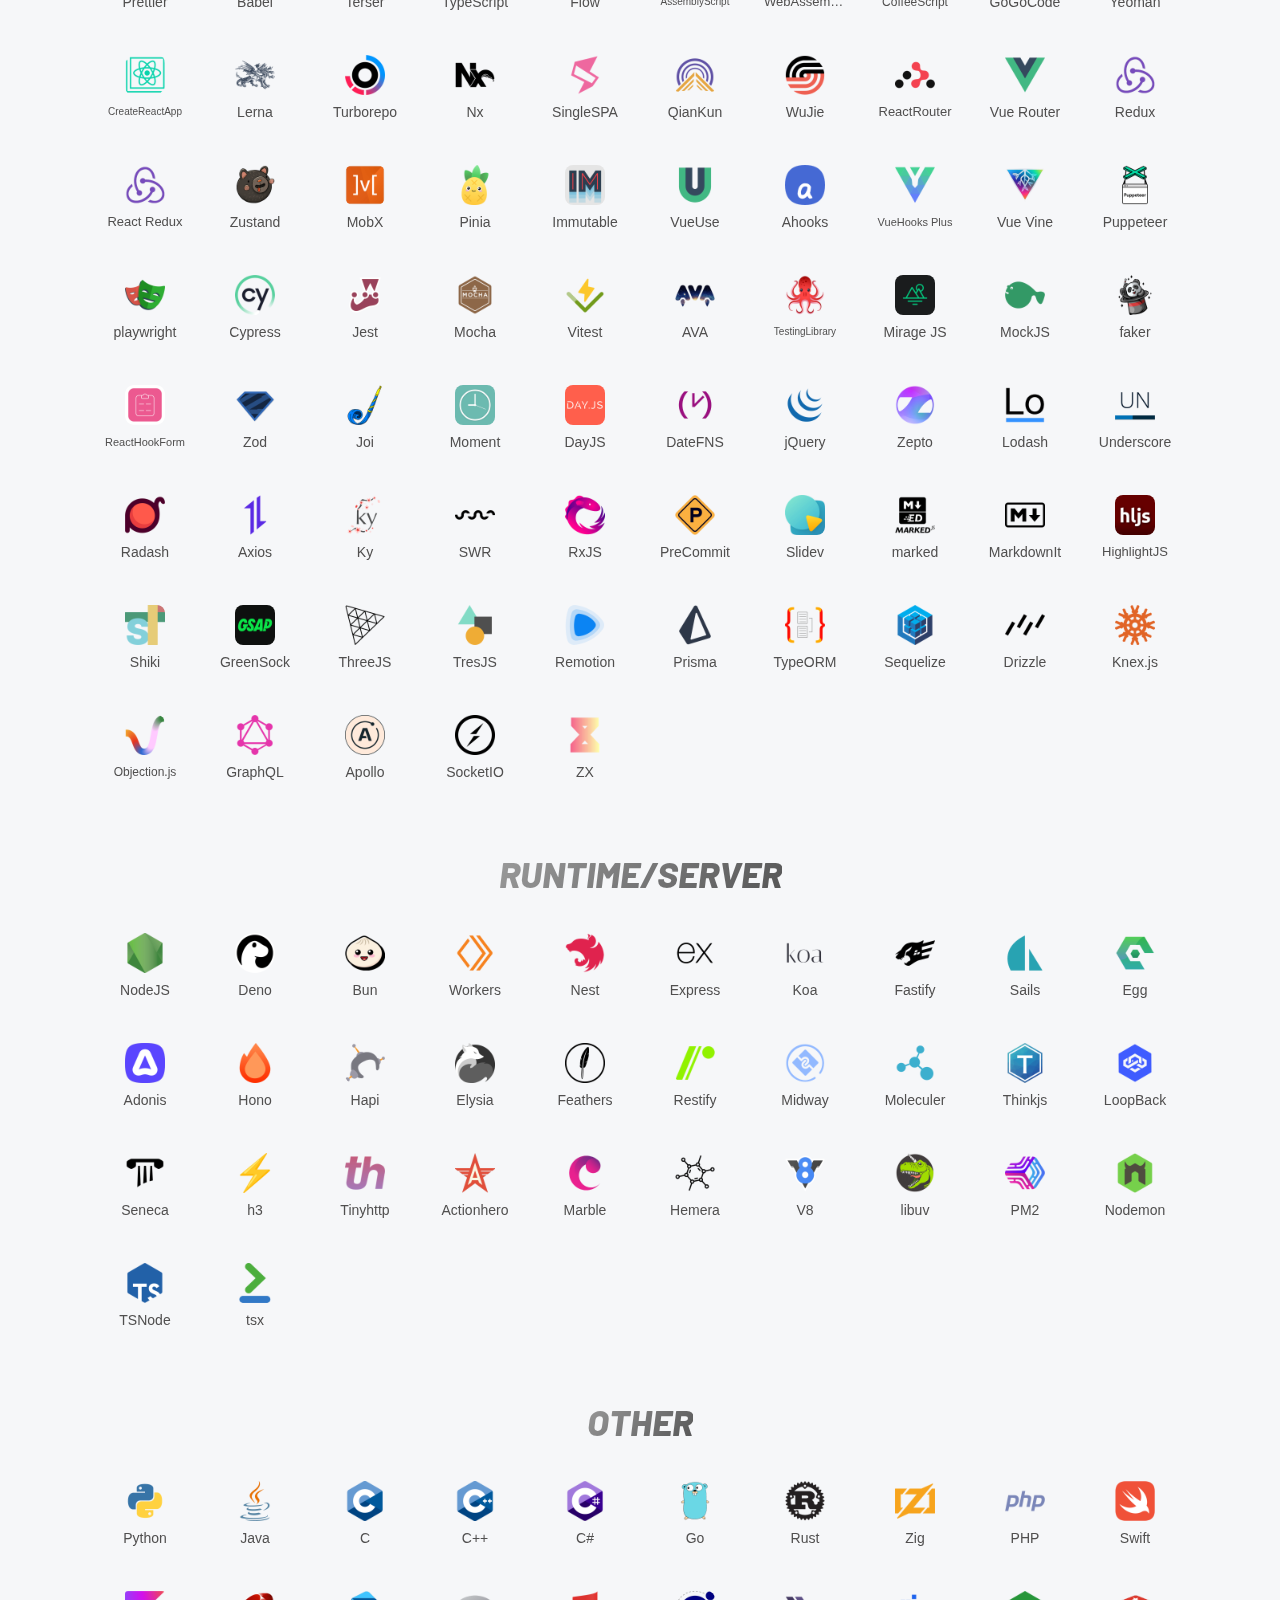
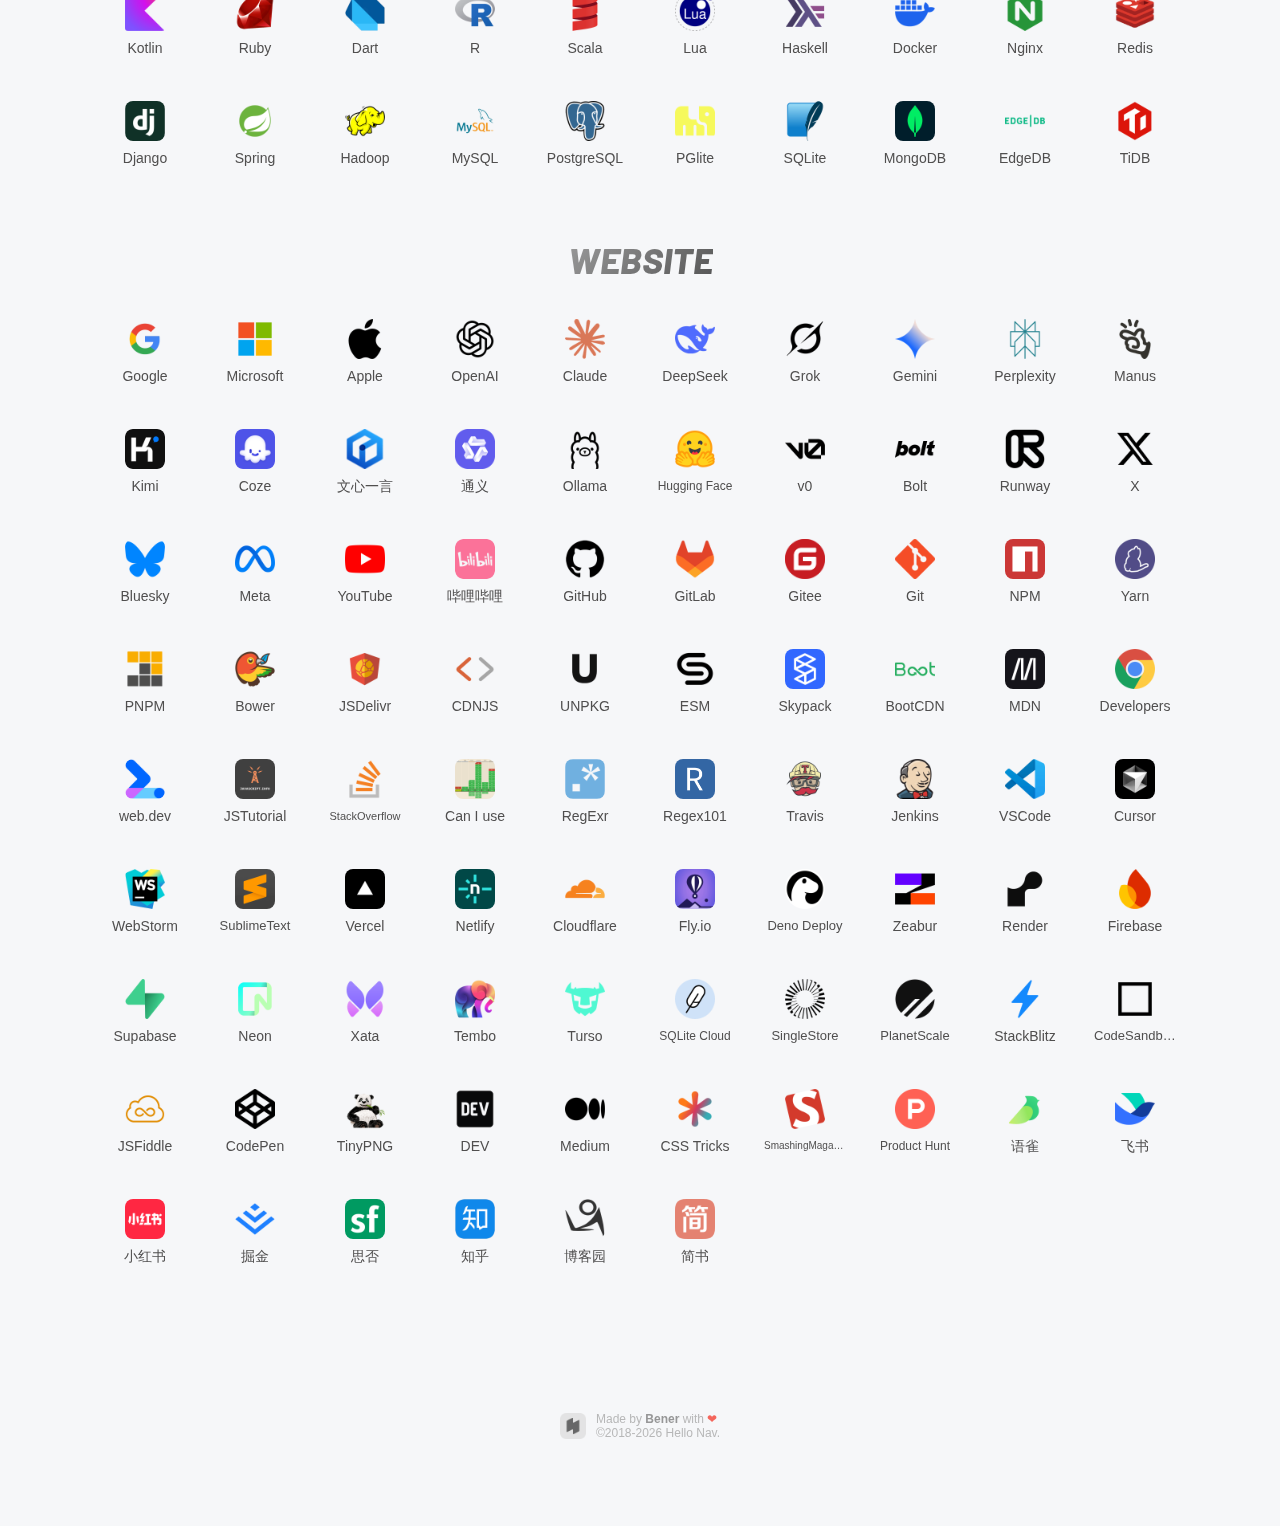
==== commit 017c083e: "CI BUILD" ====
--- a/index.html
+++ b/index.html
@@ -52,9 +52,9 @@
   </style>
   <script src="/setup.js"></script>
   
-  <script type="module" crossorigin src="/assets/index.63fd3c1e.js"></script>
+  <script type="module" crossorigin src="/assets/index.5697b232.js"></script>
   <link rel="modulepreload" href="/assets/lib.41388907.js">
-  <link rel="modulepreload" href="/assets/model.5d7f6906.js">
+  <link rel="modulepreload" href="/assets/model.9975541b.js">
   <link rel="stylesheet" href="/assets/index.34c71556.css">
 </head>
 
